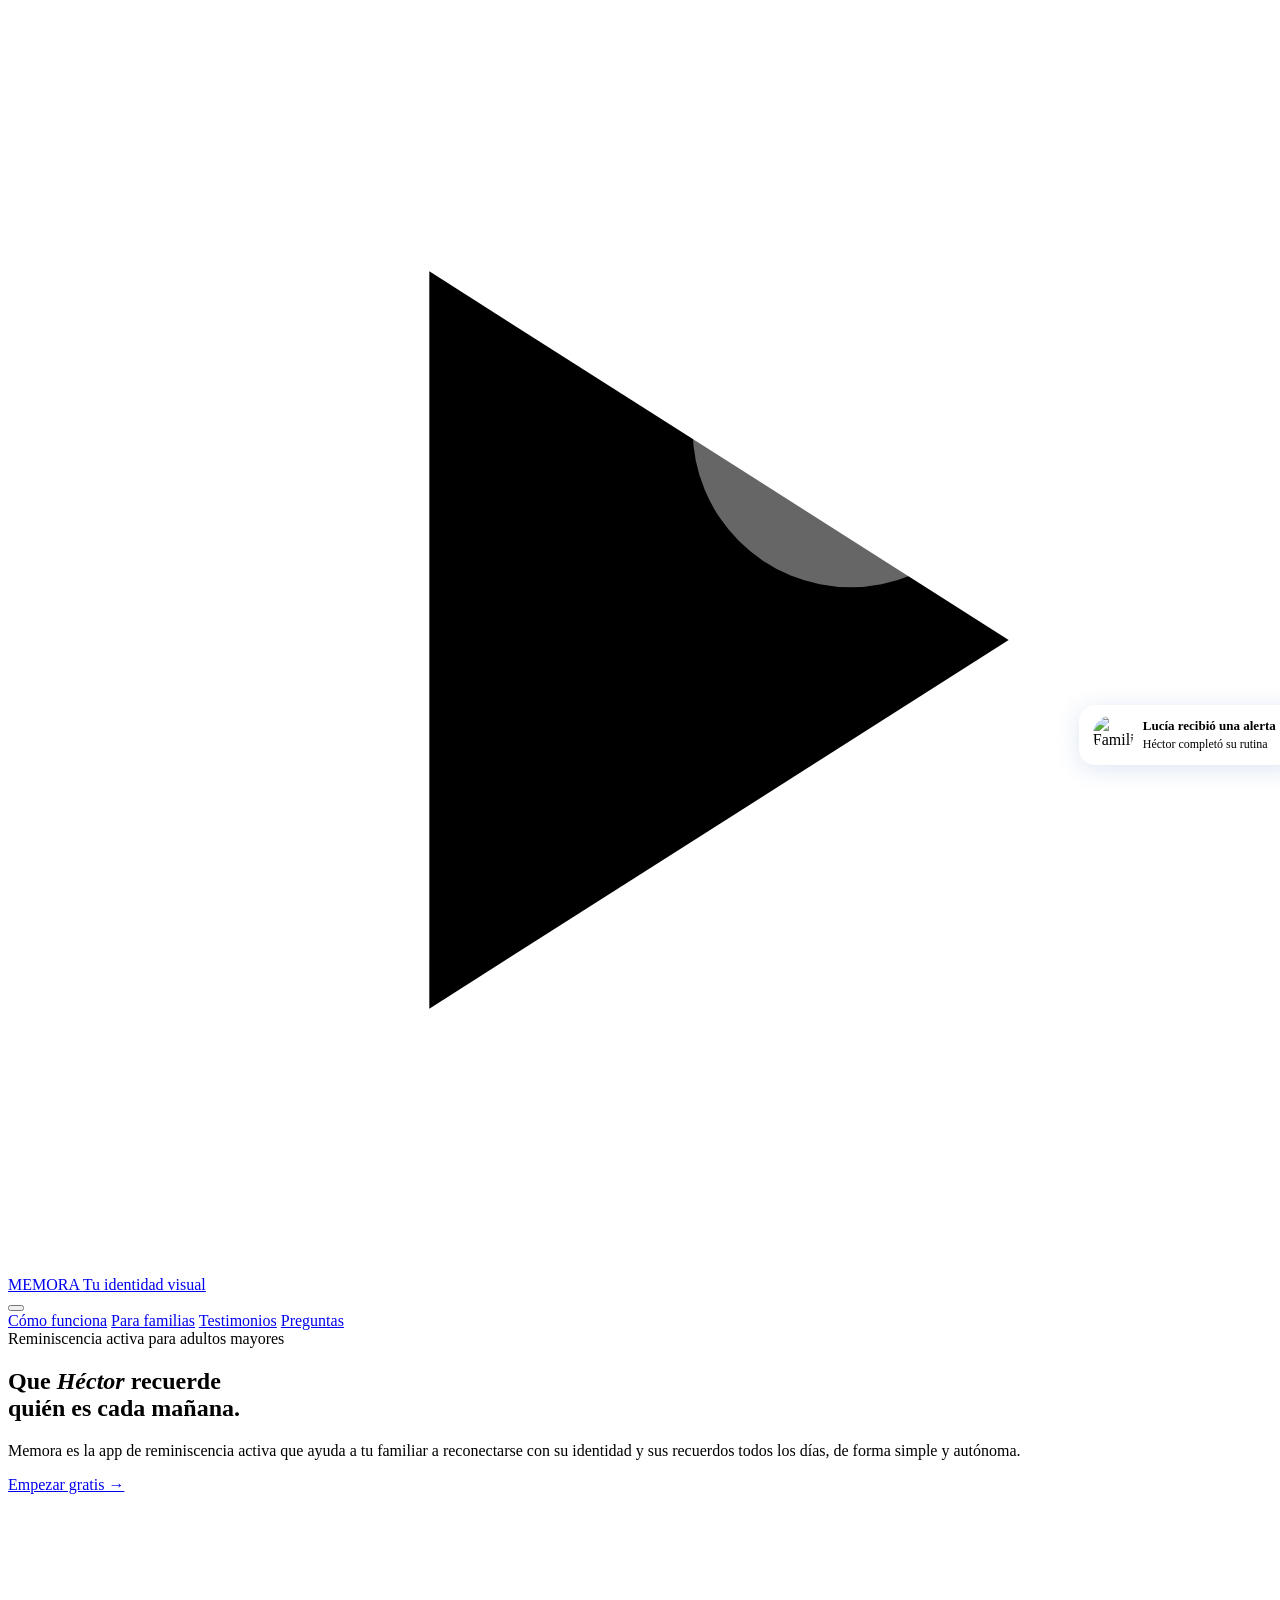
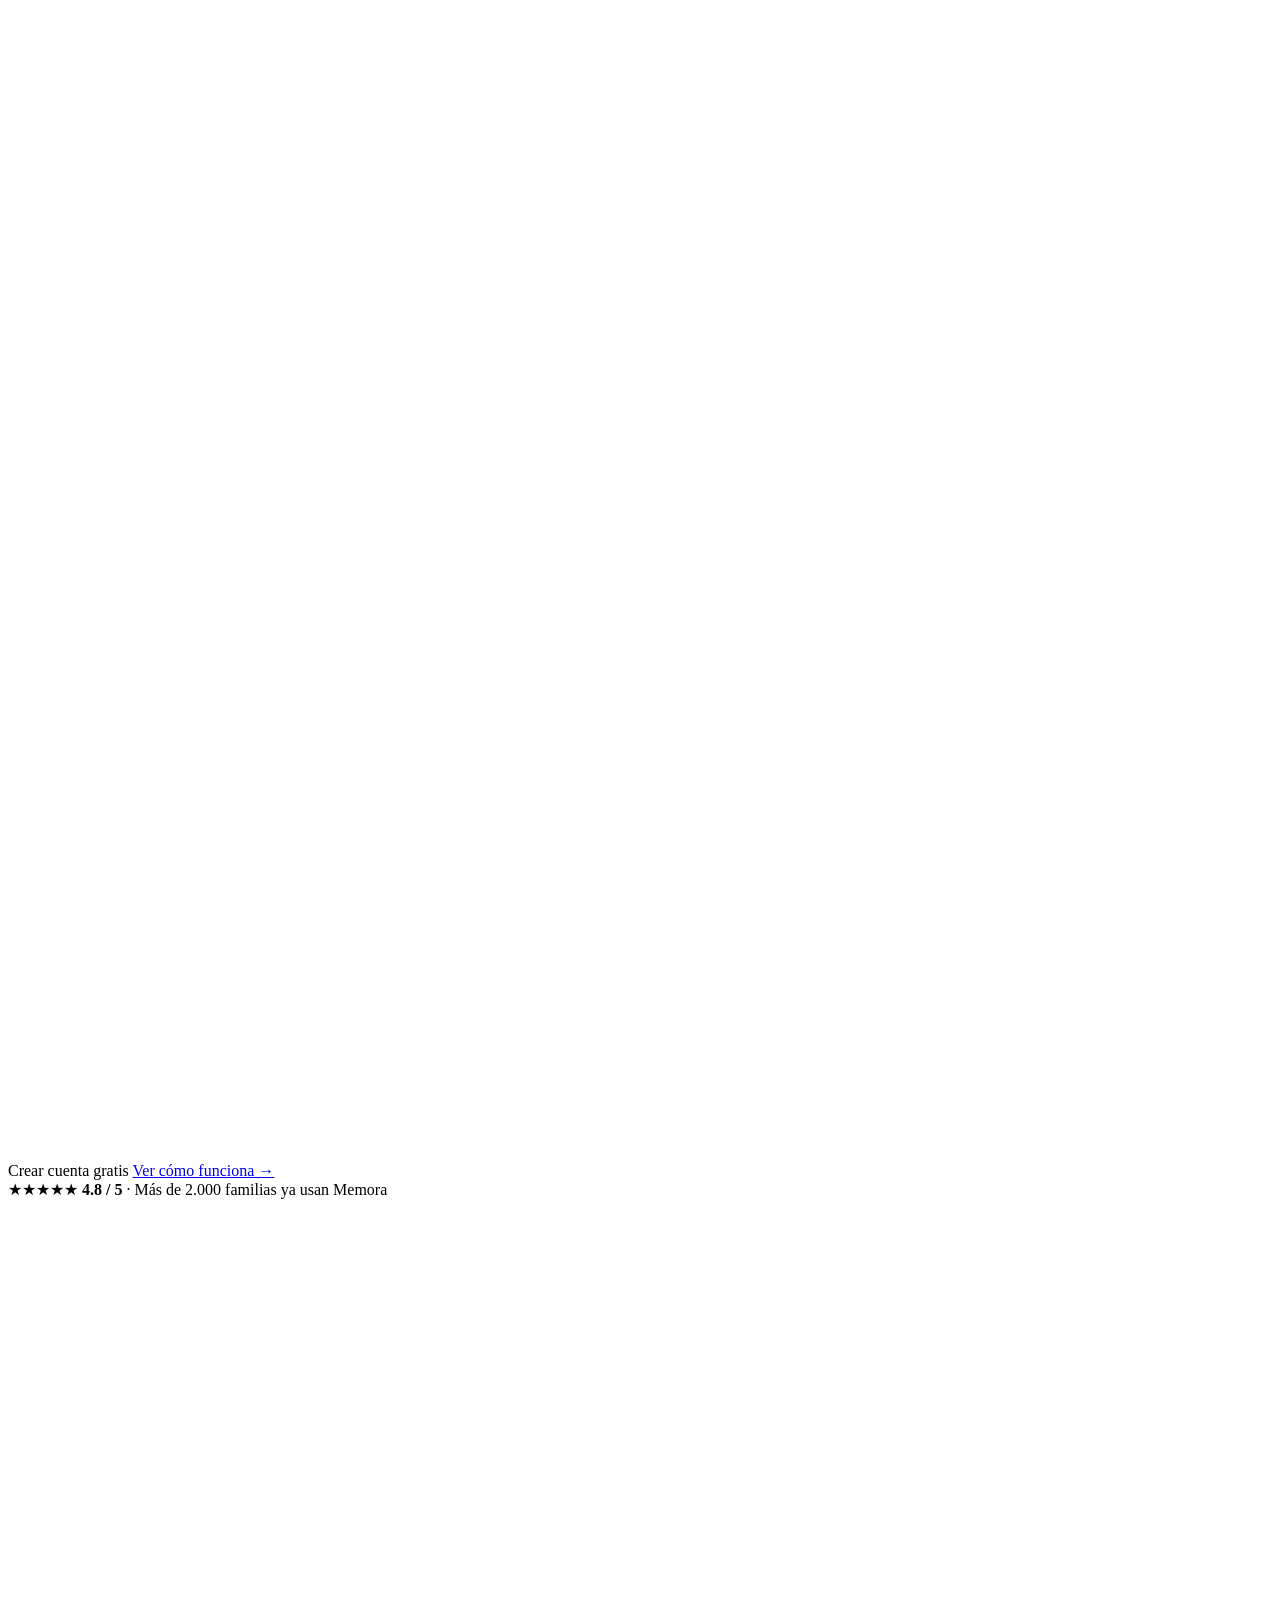
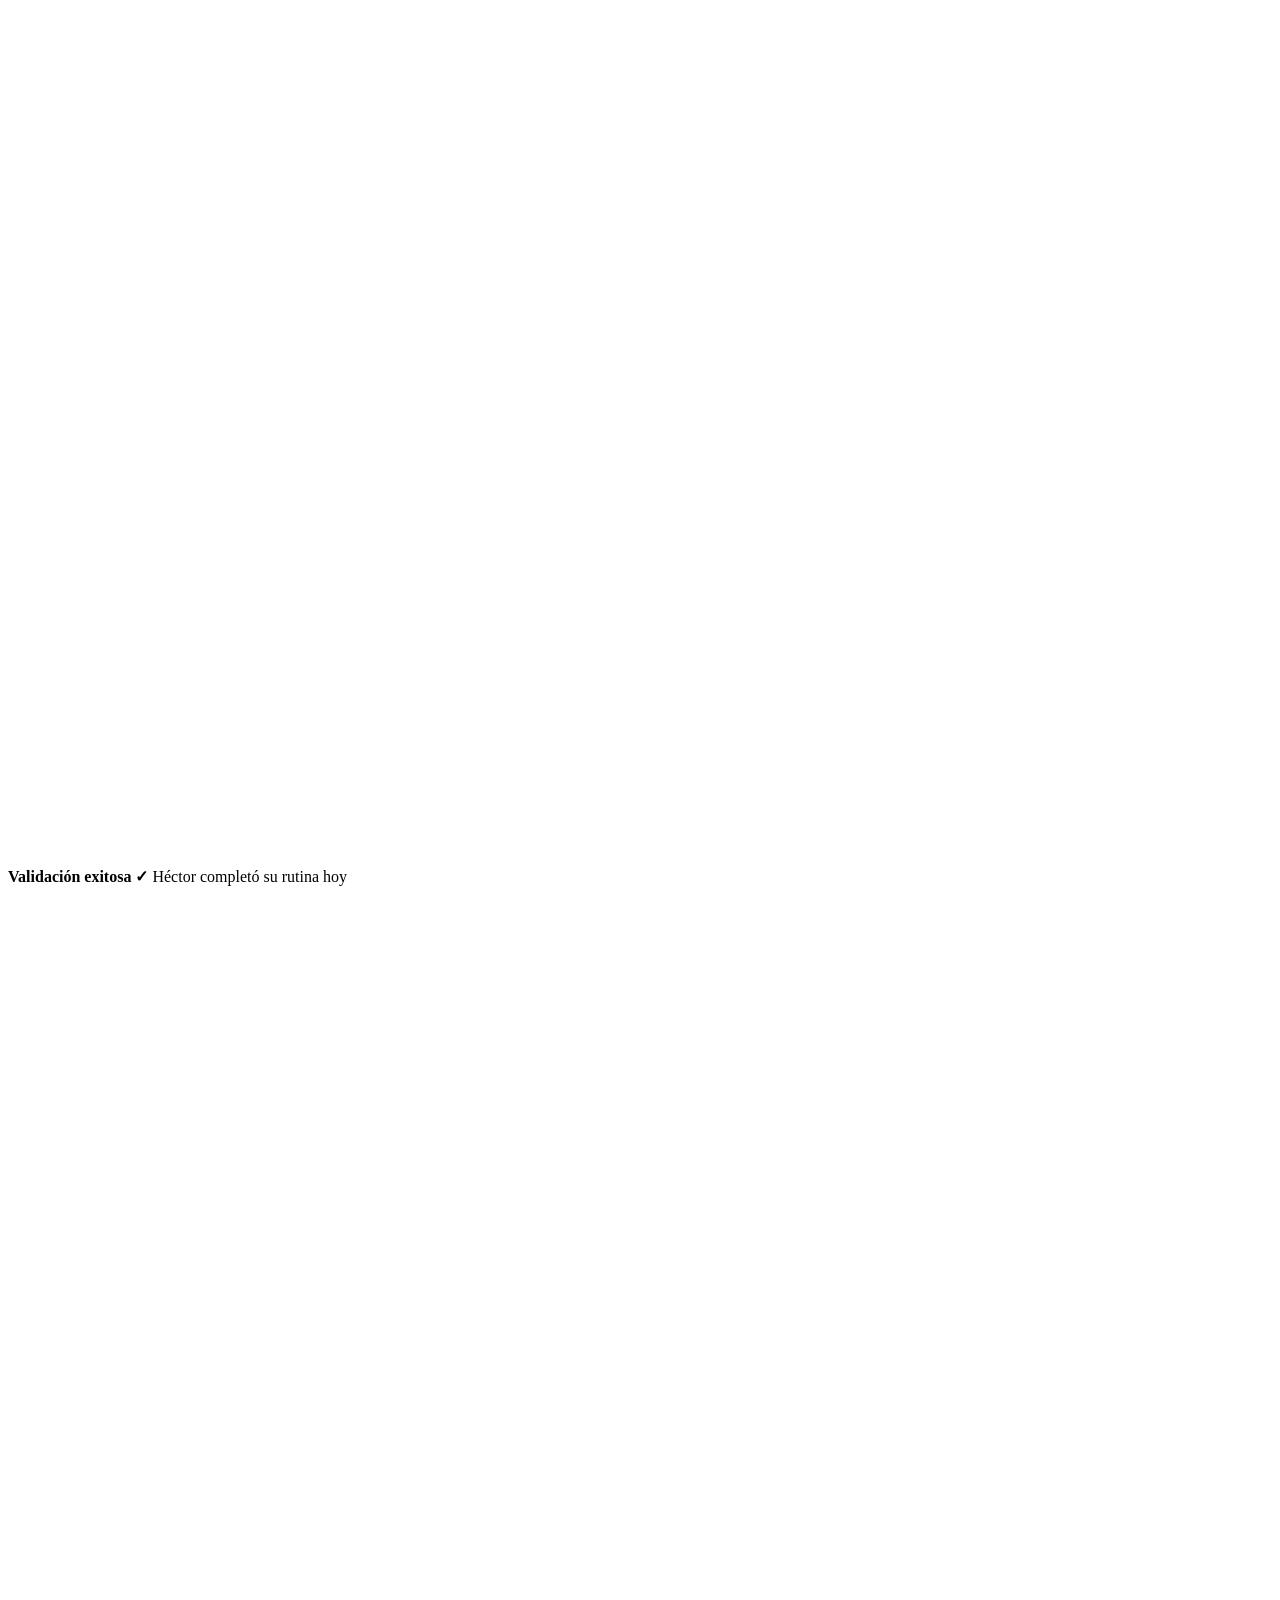
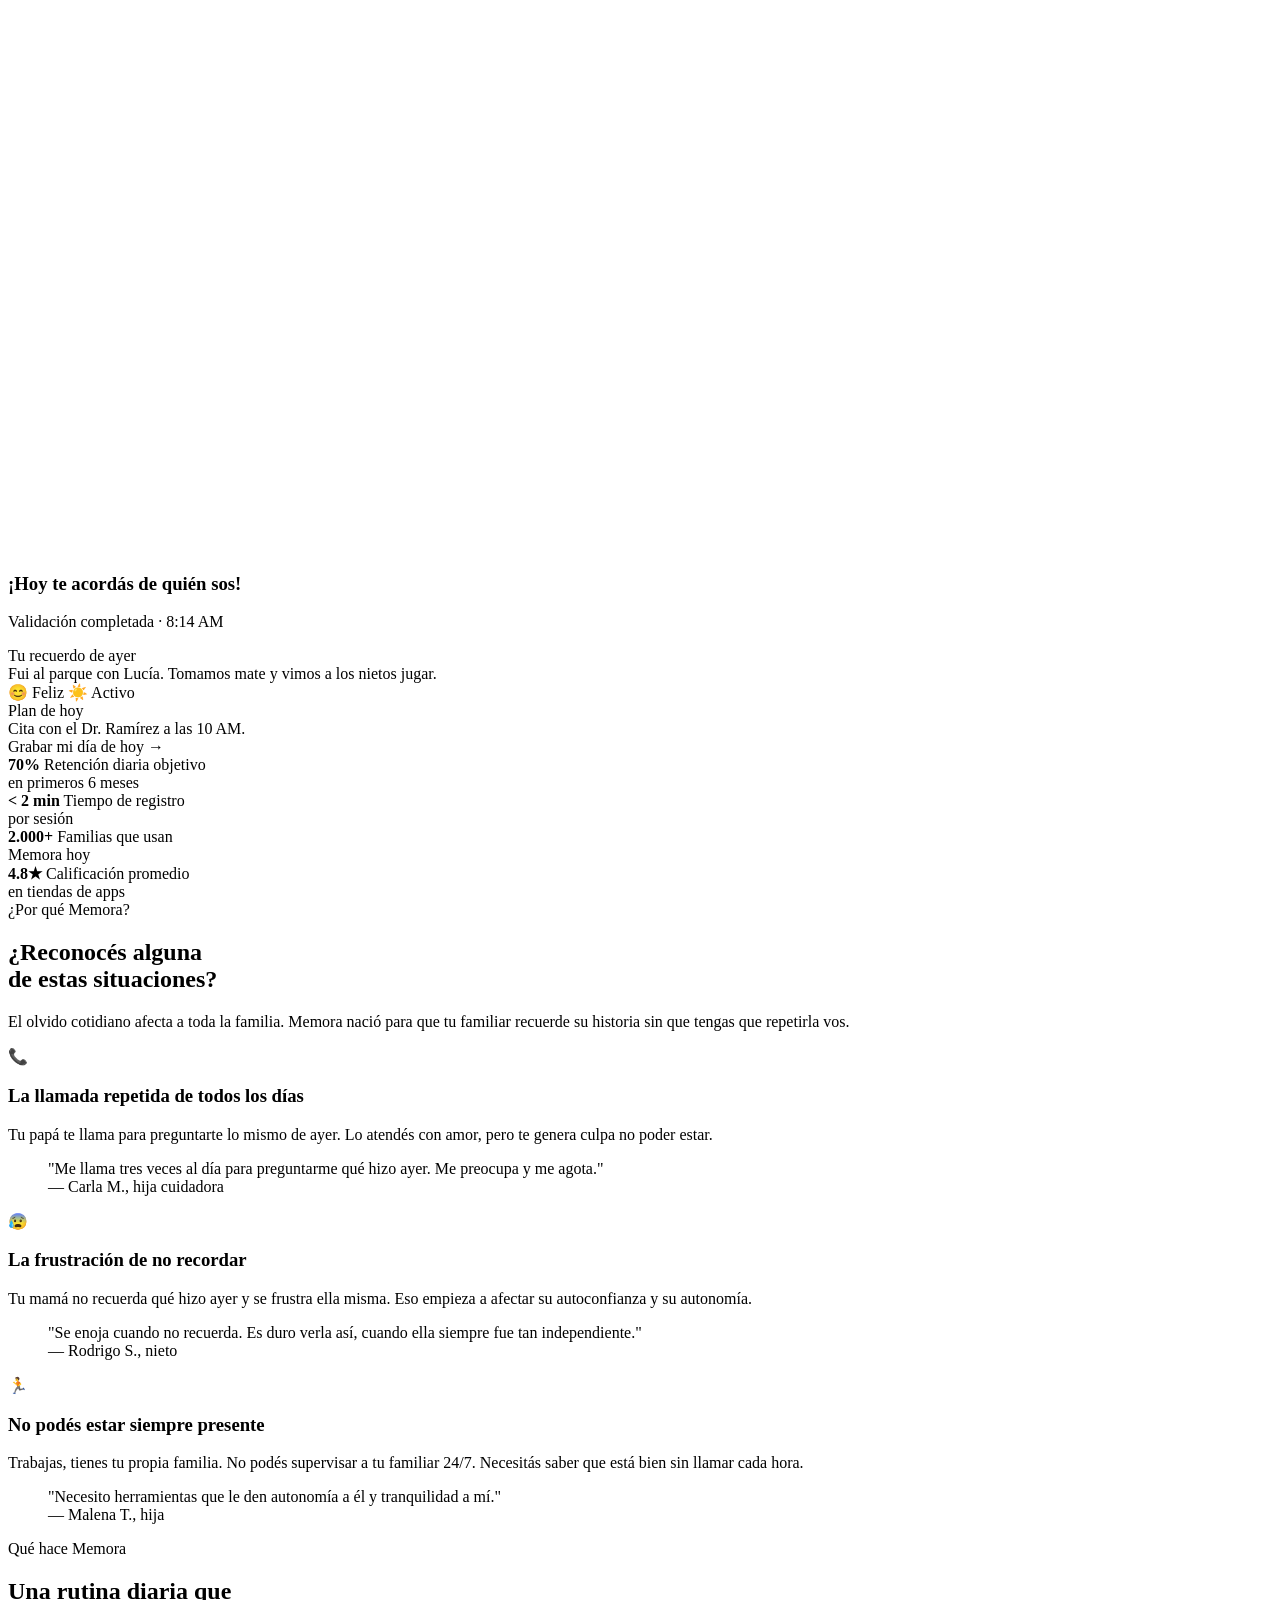
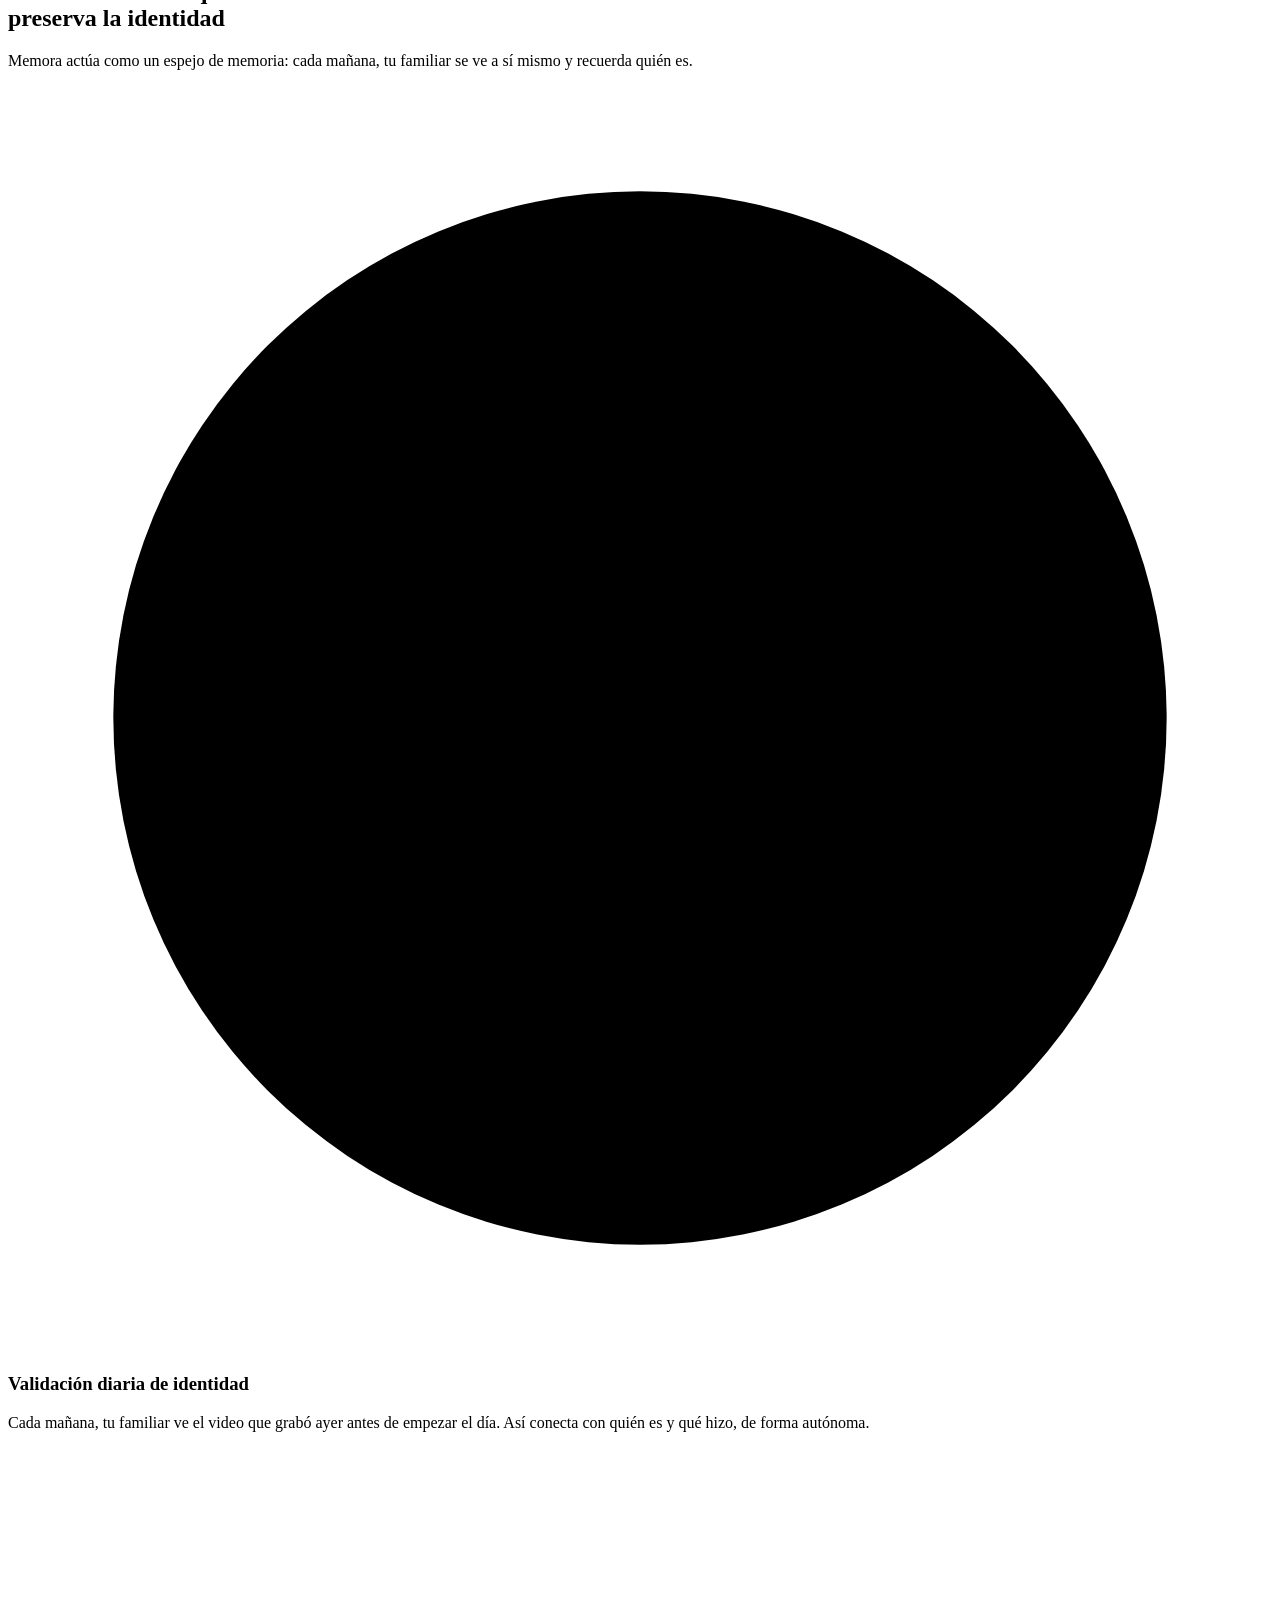
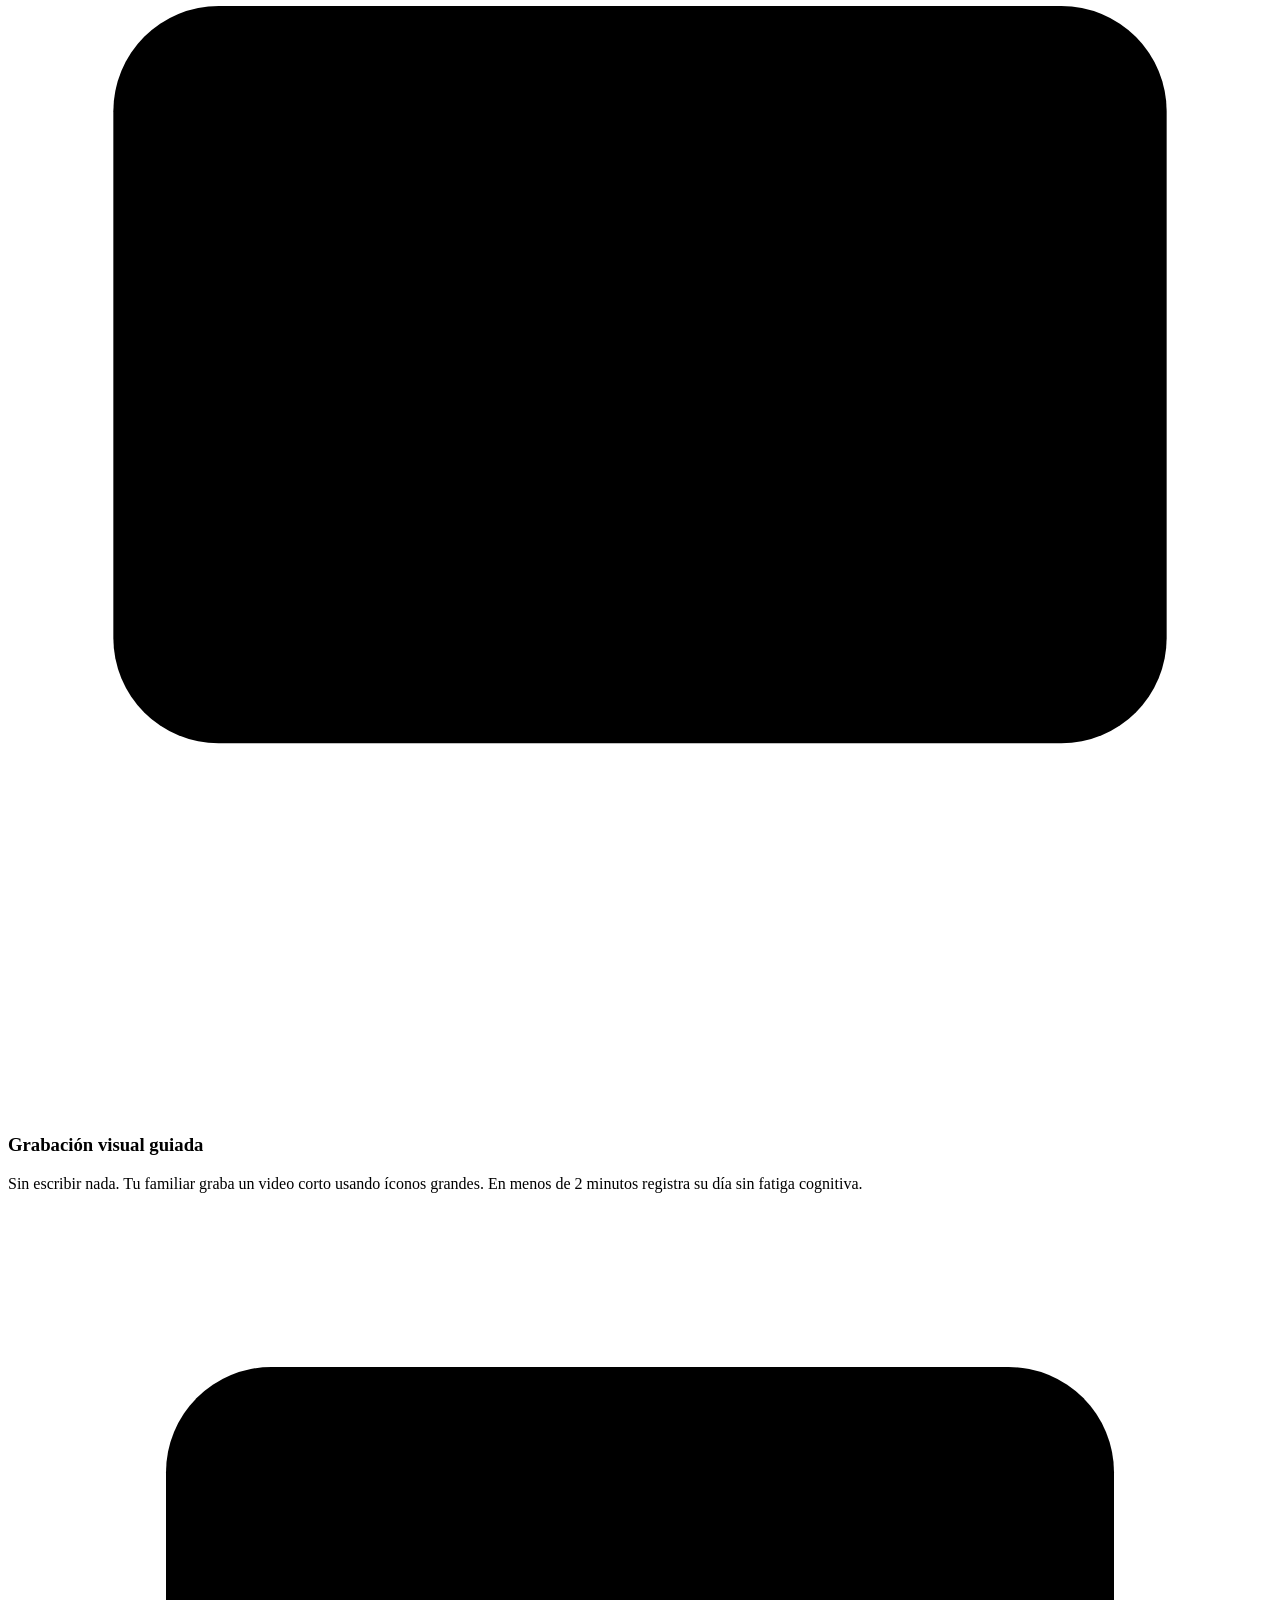
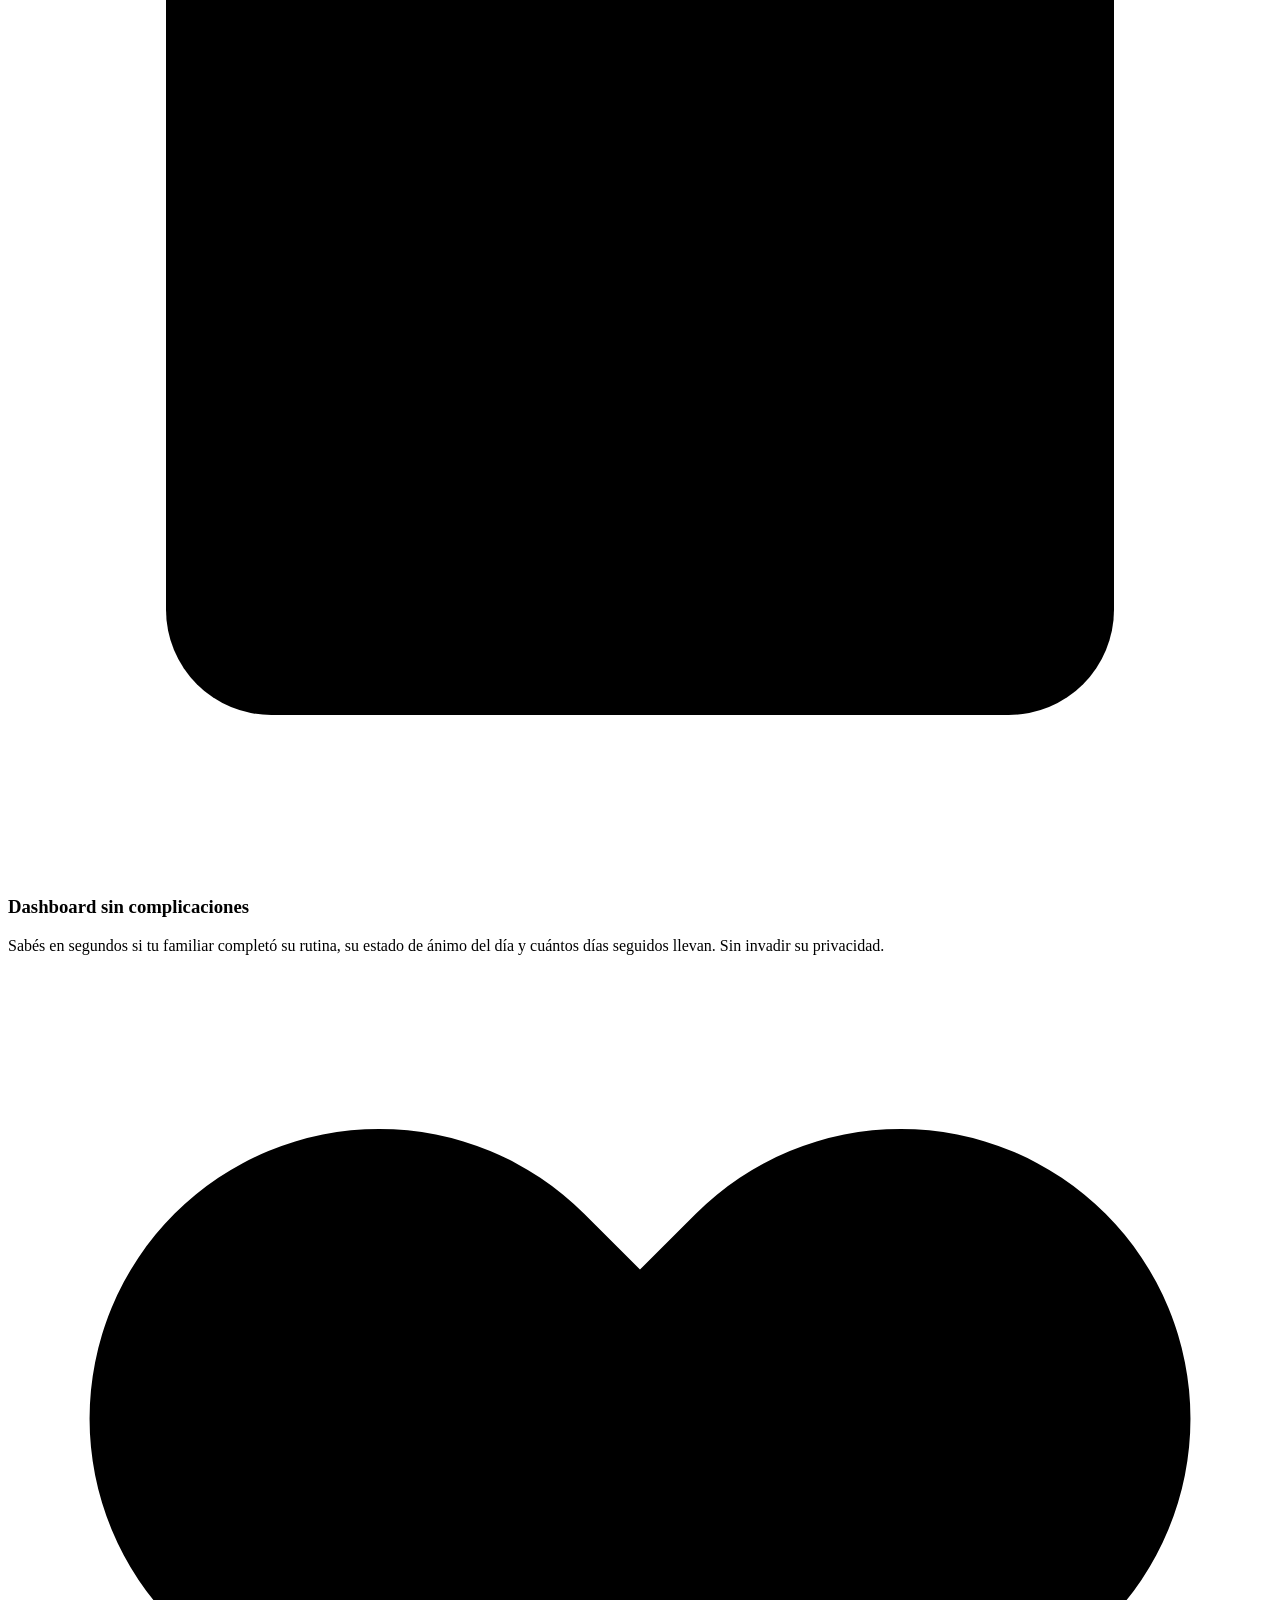
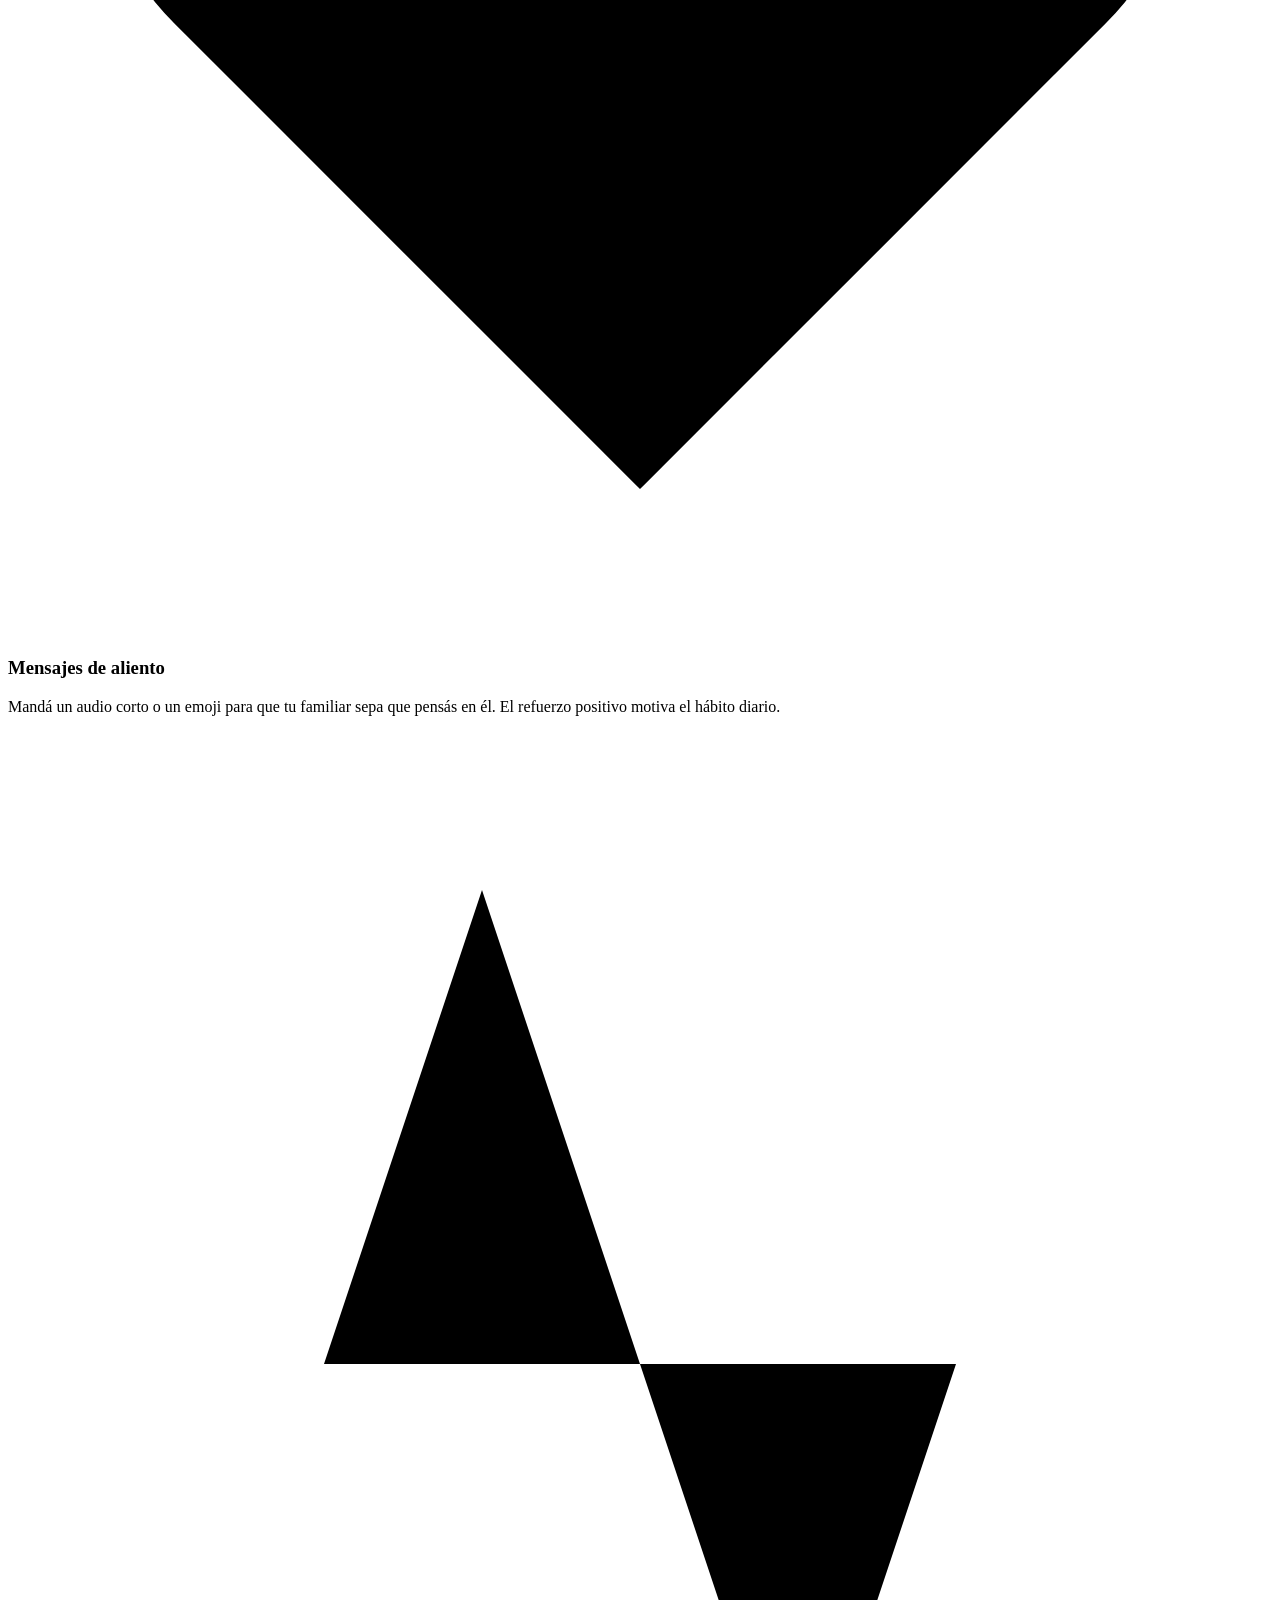
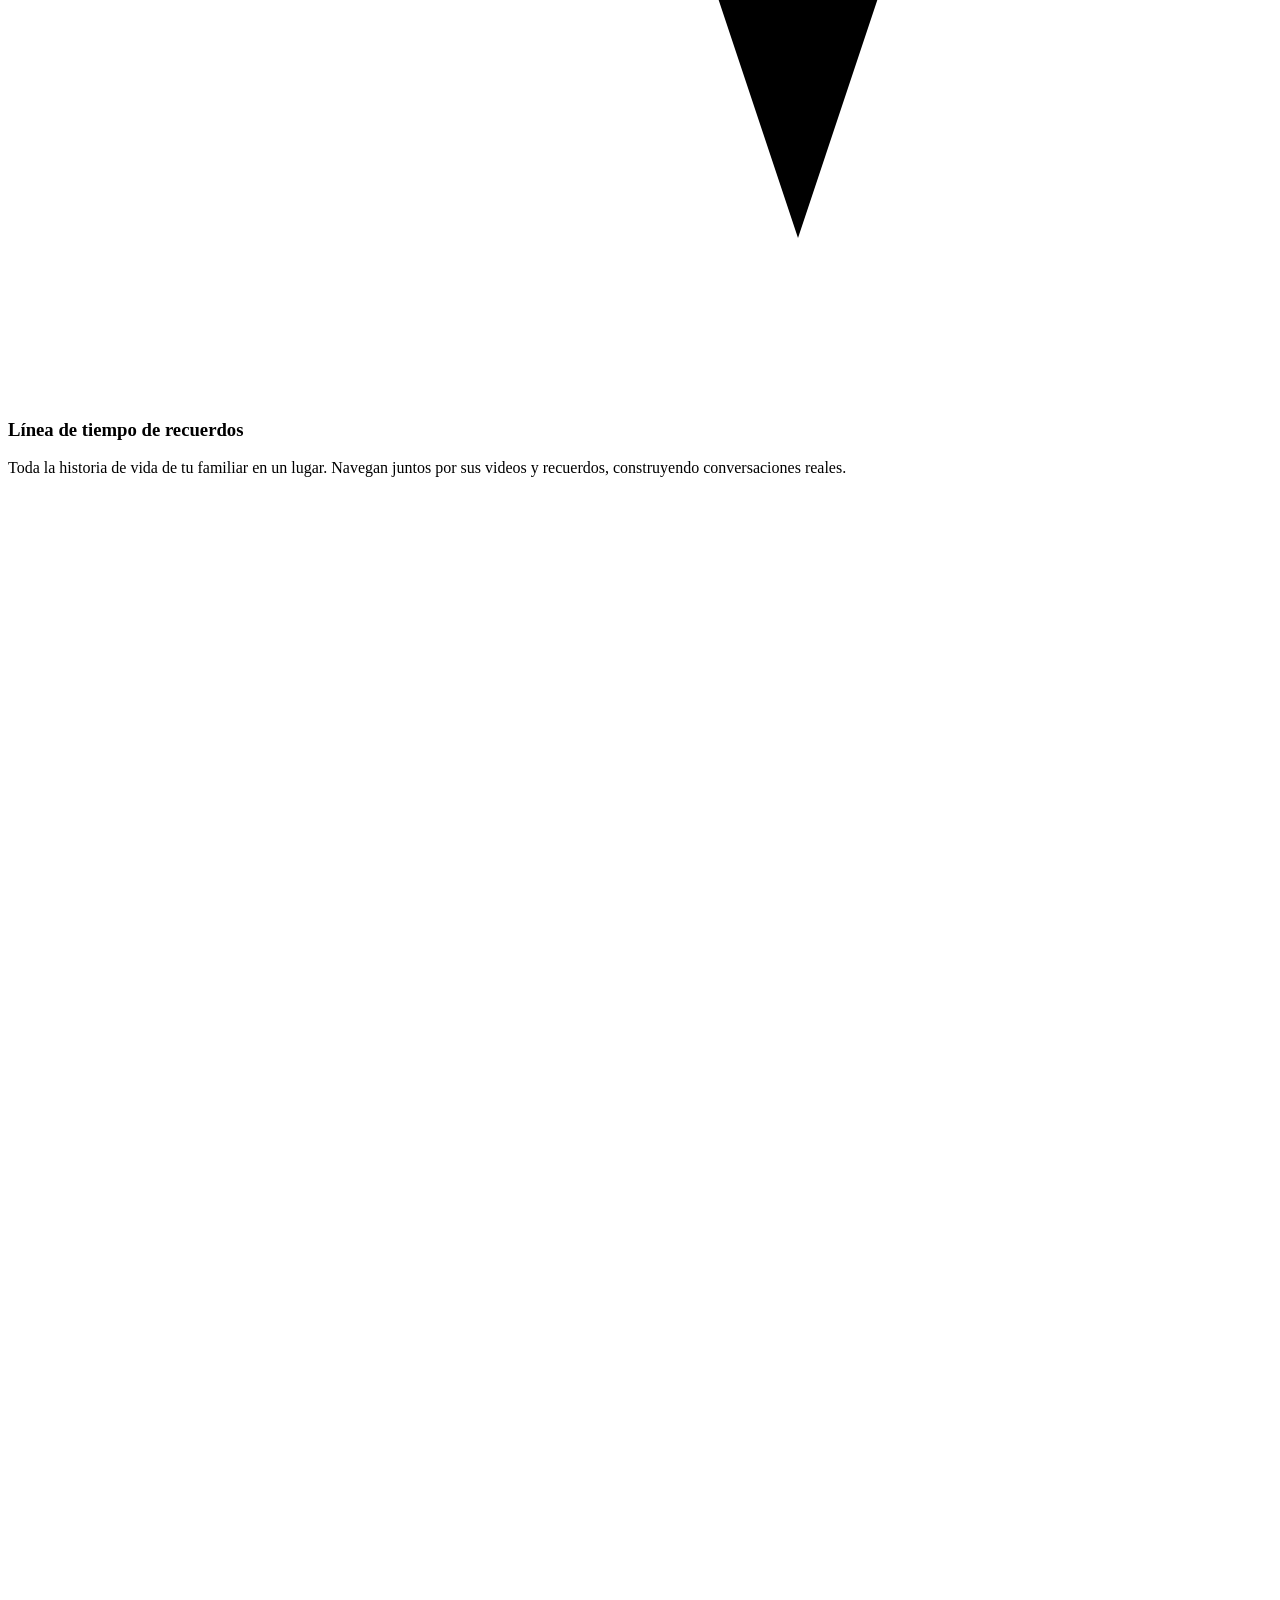
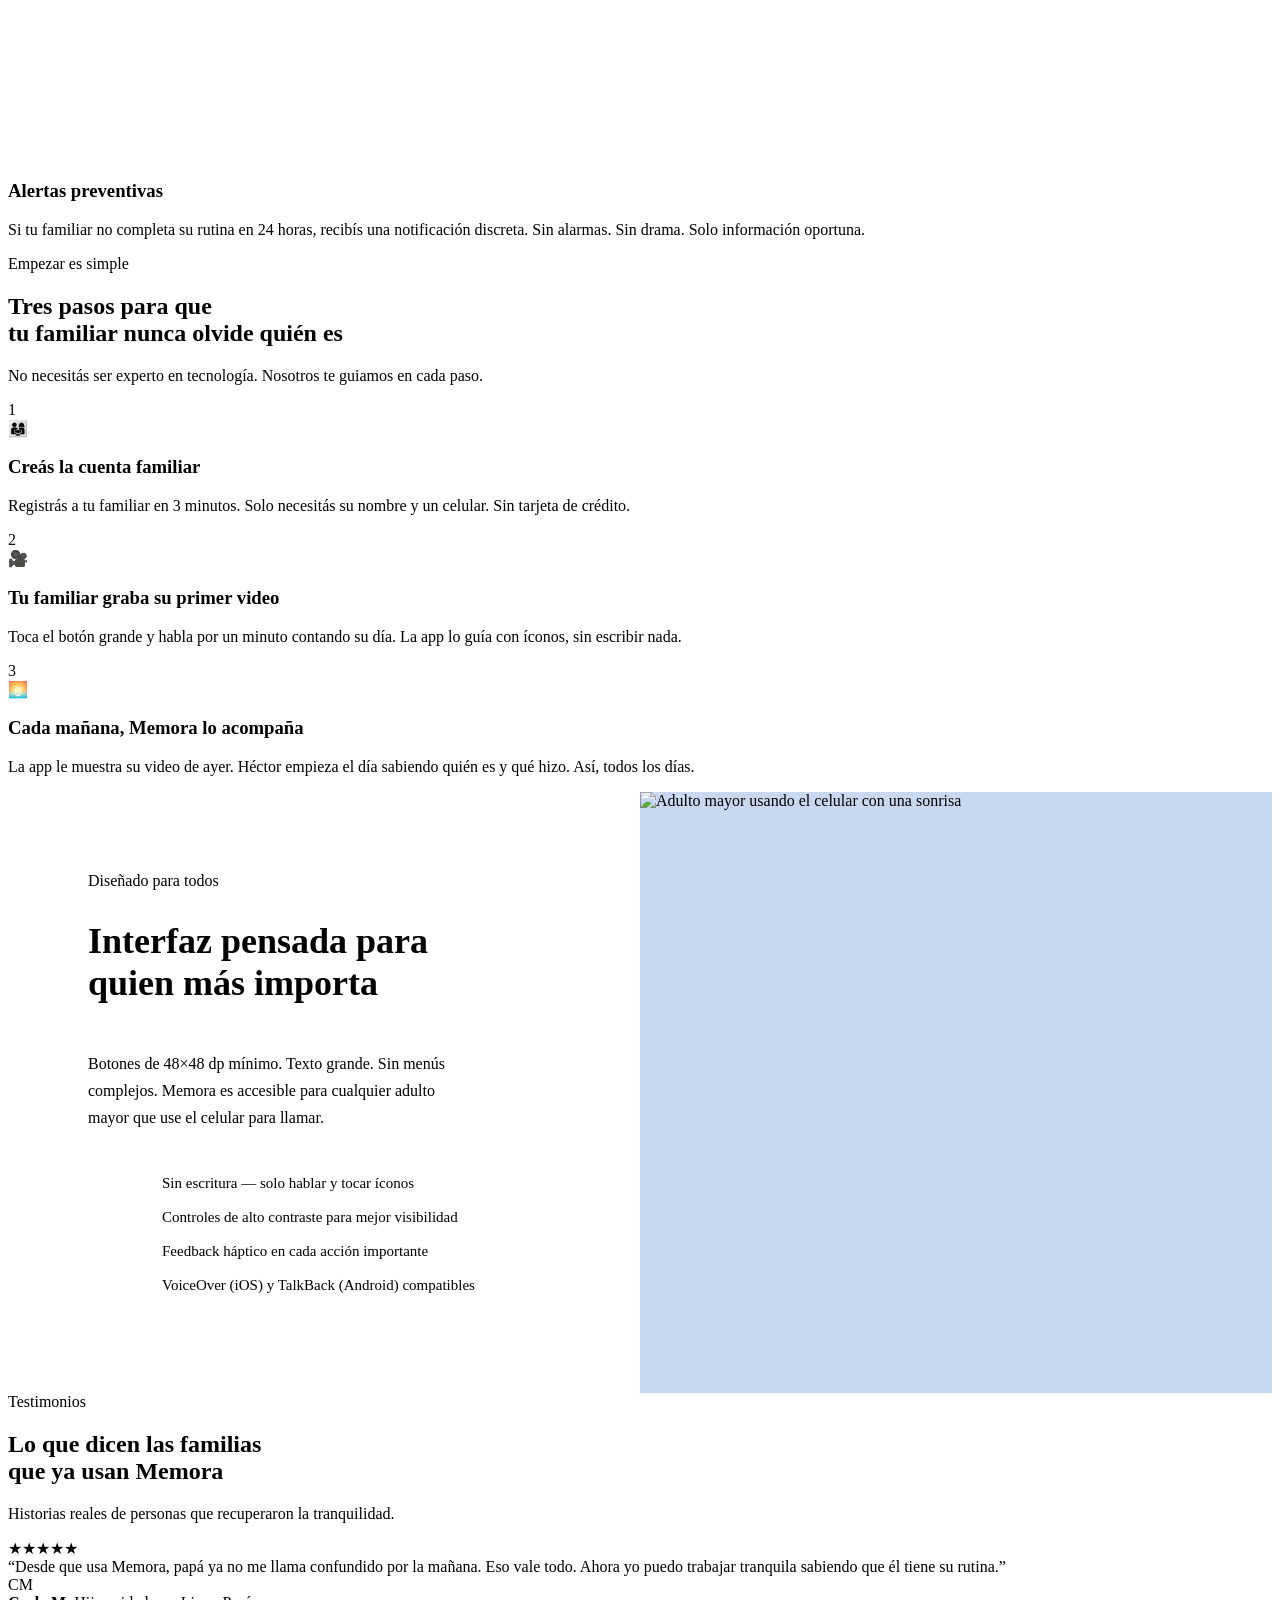
==== public/index.html @ c15ba675 "Updated index.html small text fixes" ====
<!DOCTYPE html>
<html lang="es">
<head>
<meta charset="UTF-8">
<meta name="viewport" content="width=device-width, initial-scale=1.0">
<title>Memora — Tu identidad visual</title>
<link href="https://fonts.googleapis.com/css2?family=Source+Sans+3:wght@300;400;600;700&family=DM+Serif+Display:ital@0;1&display=swap" rel="stylesheet">
<link rel="icon" href="favicon.ico" type="image/x-icon">
<link rel="stylesheet" href="assets/styles/styles.css">

</head>
<body>
<div id="landing-view">

<!-- ══════════════════════════════════════════════
     NAV
══════════════════════════════════════════════ -->
<nav>
  <a href="#" class="nav-logo">
    <div class="logo-icon">
      <svg viewBox="0 0 24 24" xmlns="http://www.w3.org/2000/svg">
        <path d="M8 5v14l11-7z"/>
        <circle cx="16" cy="8" r="3" fill="rgba(255,255,255,.4)" stroke="none"/>
        <path d="M14 8 Q17 5 20 8 Q17 11 14 8Z" fill="rgba(255,255,255,.5)"/>
      </svg>
    </div>
    <div>
      <span class="logo-wordmark">MEMORA</span>
      <span class="logo-tagline">Tu identidad visual</span>
    </div>
  </a>
  <button class="nav-hamburger" id="navHamburger" aria-label="Abrir menú">
    <span></span><span></span><span></span>
  </button>
  <div class="nav-links" id="navLinks">
    <a href="#como-funciona" class="nav-link-item">Cómo funciona</a>
    <a href="#familias" class="nav-link-item">Para familias</a>
    <a href="#testimonios" class="nav-link-item">Testimonios</a>
    <a href="#faq" class="nav-link-item">Preguntas</a>
   <!-- <a href="#cta" class="btn-nav">Empezar gratis →</a>*/-->
    <!-- <a href="#login-view" class="btn-nav">Empezar gratis →</a>/-->
    <a href="#login-view" class="btn-nav" style="background-color: var(--blue); color: white;">Empezar gratis &rarr;</a>
  </div>
</nav>

<!-- ══════════════════════════════════════════════
     HERO
══════════════════════════════════════════════ -->
<section class="hero">
  <div class="hero-content">
    <div class="hero-eyebrow fade-up d1">
      <span></span> Reminiscencia activa para adultos mayores
    </div>
    <h1 class="fade-up d2">
      Que <em>Héctor</em> recuerde<br>
      quién es cada mañana.
    </h1>
    <p class="hero-sub fade-up d3">
      Memora es la app de reminiscencia activa que ayuda a tu familiar a reconectarse con su identidad y sus recuerdos todos los días, de forma simple y autónoma.
    </p>
    <div class="hero-ctas fade-up d4">
      <!-- <a href="#cta" class="btn-primary">-->
        <!-- <a href="#login-view" class="btn-primary"></a>-->
         <a href="#login-view" class="btn-primary">Empezar gratis &rarr;</a>
        <svg viewBox="0 0 24 24" fill="white"><path d="M5 3l14 9-14 9V3z"/></svg>
        Crear cuenta gratis
      </a>
      <a href="#como-funciona" class="btn-secondary">Ver cómo funciona →</a>
    </div>
    <div class="social-proof fade-up" style="animation-delay:.45s">
      <span class="stars">★★★★★</span>
      <span><strong>4.8 / 5</strong> · Más de 2.000 familias ya usan Memora</span>
    </div>
  </div>

  <div class="hero-visual fade-up" style="animation-delay:.3s">
    <div class="hero-badge">
      <div class="badge-icon">
        <svg viewBox="0 0 24 24" fill="none" stroke="white" stroke-width="2.5"><path d="M20 6L9 17l-5-5"/></svg>
      </div>
      <div class="badge-text">
        <strong>Validación exitosa ✓</strong>
        <span>Héctor completó su rutina hoy</span>
      </div>
    </div>

    <div class="phone-frame">
      <div class="phone-screen">
        <div class="phone-screen-top">
          <div class="check-circle">
            <svg viewBox="0 0 24 24" fill="none" stroke="white" stroke-width="2.5"><path d="M20 6L9 17l-5-5"/></svg>
          </div>
          <h3>¡Hoy te acordás de quién sos!</h3>
          <p>Validación completada · 8:14 AM</p>
        </div>
        <div class="phone-screen-body">
          <div class="memory-card">
            <div class="memory-card-label">Tu recuerdo de ayer</div>
            <div class="memory-card-content">Fui al parque con Lucía. Tomamos mate y vimos a los nietos jugar.</div>
            <div class="mood-row">
              <span class="mood-chip">😊 Feliz</span>
              <span class="mood-chip">☀️ Activo</span>
            </div>
          </div>
          <div class="memory-card">
            <div class="memory-card-label">Plan de hoy</div>
            <div class="memory-card-content">Cita con el Dr. Ramírez a las 10 AM.</div>
          </div>
        </div>
        <div class="phone-btn">Grabar mi día de hoy →</div>
      </div>
    </div>

    <!-- floating family photo badge -->
    <div style="position:absolute; right:-24px; bottom:15%; z-index:3;
                background:white; border-radius:16px; padding:10px 14px;
                box-shadow:0 4px 24px rgba(27,85,176,.15);
                display:flex; align-items:center; gap:10px; min-width:190px;
                animation: fadeUp .9s .7s both;">
      <img src="https://images.unsplash.com/photo-1516307365426-bea591f05011?w=80&q=70&fit=crop&crop=faces" 
           alt="Familiar" style="width:40px; height:40px; border-radius:50%; object-fit:cover; flex-shrink:0;">
      <div>
        <strong style="display:block; font-size:13px; color:var(--text); font-weight:700;">Lucía recibió una alerta ✓</strong>
        <span style="font-size:12px; color:var(--text-sec);">Héctor completó su rutina</span>
      </div>
    </div>
  </div>
</section>

<!-- ══════════════════════════════════════════════
     STAT STRIP
══════════════════════════════════════════════ -->
<div class="stat-strip">
  <div class="stat">
    <strong>70%</strong>
    <span>Retención diaria objetivo<br>en primeros 6 meses</span>
  </div>
  <div class="stat">
    <strong>&lt; 2 min</strong>
    <span>Tiempo de registro<br>por sesión</span>
  </div>
  <div class="stat">
    <strong>2.000+</strong>
    <span>Familias que usan<br>Memora hoy</span>
  </div>
  <div class="stat">
    <strong>4.8★</strong>
    <span>Calificación promedio<br>en tiendas de apps</span>
  </div>
</div>

<!-- ══════════════════════════════════════════════
     PROBLEMA
══════════════════════════════════════════════ -->
<section class="problem" id="familias">
  <div class="section-eyebrow">¿Por qué Memora?</div>
  <h2 class="section-title">¿Reconocés alguna<br>de estas situaciones?</h2>
  <p class="section-sub">El olvido cotidiano afecta a toda la familia. Memora nació para que tu familiar recuerde su historia sin que tengas que repetirla vos.</p>

  <div class="pain-grid">
    <div class="pain-card">
      <div class="pain-icon">📞</div>
      <h3>La llamada repetida de todos los días</h3>
      <p>Tu papá te llama para preguntarte lo mismo de ayer. Lo atendés con amor, pero te genera culpa no poder estar.</p>
      <blockquote>"Me llama tres veces al día para preguntarme qué hizo ayer. Me preocupa y me agota."<br>— Carla M., hija cuidadora</blockquote>
    </div>
    <div class="pain-card">
      <div class="pain-icon">😰</div>
      <h3>La frustración de no recordar</h3>
      <p>Tu mamá no recuerda qué hizo ayer y se frustra ella misma. Eso empieza a afectar su autoconfianza y su autonomía.</p>
      <blockquote>"Se enoja cuando no recuerda. Es duro verla así, cuando ella siempre fue tan independiente."<br>— Rodrigo S., nieto</blockquote>
    </div>
    <div class="pain-card">
      <div class="pain-icon">🏃</div>
      <h3>No podés estar siempre presente</h3>
      <p>Trabajas, tienes tu propia familia. No podés supervisar a tu familiar 24/7. Necesitás saber que está bien sin llamar cada hora.</p>
      <blockquote>"Necesito herramientas que le den autonomía a él y tranquilidad a mí."<br>— Malena T., hija</blockquote>
    </div>
  </div>
</section>

<!-- ══════════════════════════════════════════════
     BENEFICIOS
══════════════════════════════════════════════ -->
<section class="benefits" id="beneficios">
  <div class="section-eyebrow">Qué hace Memora</div>
  <h2 class="section-title">Una rutina diaria que<br>preserva la identidad</h2>
  <p class="section-sub">Memora actúa como un espejo de memoria: cada mañana, tu familiar se ve a sí mismo y recuerda quién es.</p>

  <div class="benefits-grid">
    <div class="benefit-card">
      <div class="benefit-icon-wrap">
        <svg viewBox="0 0 24 24"><circle cx="12" cy="12" r="10"/><path d="M10 15l-3-3 1.5-1.5 1.5 1.5 4.5-4.5 1.5 1.5z"/></svg>
      </div>
      <h3>Validación diaria de identidad</h3>
      <p>Cada mañana, tu familiar ve el video que grabó ayer antes de empezar el día. Así conecta con quién es y qué hizo, de forma autónoma.</p>
    </div>
    <div class="benefit-card">
      <div class="benefit-icon-wrap">
        <svg viewBox="0 0 24 24"><path d="M15 10l-4 4-4-4"/><rect x="2" y="3" width="20" height="14" rx="2"/><path d="M8 21h8M12 17v4"/></svg>
      </div>
      <h3>Grabación visual guiada</h3>
      <p>Sin escribir nada. Tu familiar graba un video corto usando íconos grandes. En menos de 2 minutos registra su día sin fatiga cognitiva.</p>
    </div>
    <div class="benefit-card">
      <div class="benefit-icon-wrap">
        <svg viewBox="0 0 24 24"><rect x="3" y="3" width="18" height="18" rx="2"/><path d="M9 9h6M9 12h6M9 15h4"/></svg>
      </div>
      <h3>Dashboard sin complicaciones</h3>
      <p>Sabés en segundos si tu familiar completó su rutina, su estado de ánimo del día y cuántos días seguidos llevan. Sin invadir su privacidad.</p>
    </div>
    <div class="benefit-card">
      <div class="benefit-icon-wrap">
        <svg viewBox="0 0 24 24"><path d="M20.84 4.61a5.5 5.5 0 0 0-7.78 0L12 5.67l-1.06-1.06a5.5 5.5 0 0 0-7.78 7.78l1.06 1.06L12 21.23l7.78-7.78 1.06-1.06a5.5 5.5 0 0 0 0-7.78z"/></svg>
      </div>
      <h3>Mensajes de aliento</h3>
      <p>Mandá un audio corto o un emoji para que tu familiar sepa que pensás en él. El refuerzo positivo motiva el hábito diario.</p>
    </div>
    <div class="benefit-card">
      <div class="benefit-icon-wrap">
        <svg viewBox="0 0 24 24"><polyline points="22 12 18 12 15 21 9 3 6 12 2 12"/></svg>
      </div>
      <h3>Línea de tiempo de recuerdos</h3>
      <p>Toda la historia de vida de tu familiar en un lugar. Navegan juntos por sus videos y recuerdos, construyendo conversaciones reales.</p>
    </div>
    <div class="benefit-card">
      <div class="benefit-icon-wrap">
        <svg viewBox="0 0 24 24"><path d="M18 20V10M12 20V4M6 20v-6"/></svg>
      </div>
      <h3>Alertas preventivas</h3>
      <p>Si tu familiar no completa su rutina en 24 horas, recibís una notificación discreta. Sin alarmas. Sin drama. Solo información oportuna.</p>
    </div>
  </div>
</section>

<!-- ══════════════════════════════════════════════
     CÓMO FUNCIONA
══════════════════════════════════════════════ -->
<section class="how" id="como-funciona">
  <div class="section-eyebrow">Empezar es simple</div>
  <h2 class="section-title">Tres pasos para que<br>tu familiar nunca olvide quién es</h2>
  <p class="section-sub">No necesitás ser experto en tecnología. Nosotros te guiamos en cada paso.</p>

  <div class="steps">
    <div class="step">
      <div class="step-number">1</div>
      <div class="step-icon">👨‍👩‍👧</div>
      <h3>Creás la cuenta familiar</h3>
      <p>Registrás a tu familiar en 3 minutos. Solo necesitás su nombre y un celular. Sin tarjeta de crédito.</p>
    </div>
    <div class="step">
      <div class="step-number active">2</div>
      <div class="step-icon">🎥</div>
      <h3>Tu familiar graba su primer video</h3>
      <p>Toca el botón grande y habla por un minuto contando su día. La app lo guía con íconos, sin escribir nada.</p>
    </div>
    <div class="step">
      <div class="step-number">3</div>
      <div class="step-icon">🌅</div>
      <h3>Cada mañana, Memora lo acompaña</h3>
      <p>La app le muestra su video de ayer. Héctor empieza el día sabiendo quién es y qué hizo. Así, todos los días.</p>
    </div>
  </div>
</section>

<!-- ══════════════════════════════════════════════
     FOTO SECTION (unsplash)
══════════════════════════════════════════════ -->
<section style="padding: 0; display: grid; grid-template-columns: 1fr 1fr; min-height: 400px;">
  <div style="background: var(--blue-pale); padding: 80px; display: flex; flex-direction: column; justify-content: center;">
    <div class="section-eyebrow">Diseñado para todos</div>
    <h2 class="section-title" style="max-width: 400px; font-size: clamp(24px, 3vw, 36px);">Interfaz pensada para quien más importa</h2>
    <p style="font-size: 16px; color: var(--text-sec); line-height: 1.7; max-width: 380px; margin-bottom: 24px;">
      Botones de 48×48 dp mínimo. Texto grande. Sin menús complejos. Memora es accesible para cualquier adulto mayor que use el celular para llamar.
    </p>
    <ul style="list-style: none; display: flex; flex-direction: column; gap: 10px;">
      <li style="display: flex; align-items: center; gap: 10px; font-size: 15px; color: var(--text);">
        <span style="width: 24px; height: 24px; border-radius: 50%; background: var(--green-dark); display: flex; align-items: center; justify-content: center; flex-shrink: 0;">
          <svg width="12" height="12" viewBox="0 0 24 24" fill="none" stroke="white" stroke-width="3"><path d="M20 6L9 17l-5-5"/></svg>
        </span>
        Sin escritura — solo hablar y tocar íconos
      </li>
      <li style="display: flex; align-items: center; gap: 10px; font-size: 15px; color: var(--text);">
        <span style="width: 24px; height: 24px; border-radius: 50%; background: var(--green-dark); display: flex; align-items: center; justify-content: center; flex-shrink: 0;">
          <svg width="12" height="12" viewBox="0 0 24 24" fill="none" stroke="white" stroke-width="3"><path d="M20 6L9 17l-5-5"/></svg>
        </span>
        Controles de alto contraste para mejor visibilidad
      </li>
      <li style="display: flex; align-items: center; gap: 10px; font-size: 15px; color: var(--text);">
        <span style="width: 24px; height: 24px; border-radius: 50%; background: var(--green-dark); display: flex; align-items: center; justify-content: center; flex-shrink: 0;">
          <svg width="12" height="12" viewBox="0 0 24 24" fill="none" stroke="white" stroke-width="3"><path d="M20 6L9 17l-5-5"/></svg>
        </span>
        Feedback háptico en cada acción importante
      </li>
      <li style="display: flex; align-items: center; gap: 10px; font-size: 15px; color: var(--text);">
        <span style="width: 24px; height: 24px; border-radius: 50%; background: var(--green-dark); display: flex; align-items: center; justify-content: center; flex-shrink: 0;">
          <svg width="12" height="12" viewBox="0 0 24 24" fill="none" stroke="white" stroke-width="3"><path d="M20 6L9 17l-5-5"/></svg>
        </span>
        VoiceOver (iOS) y TalkBack (Android) compatibles
      </li>
    </ul>
  </div>
  <div style="position: relative; overflow: hidden; min-height: 400px; background: #C8D8F0; display: flex; align-items: center; justify-content: center;">
    
    <img src="assets/images/adulto_celular.jpg" 
       alt="Adulto mayor usando el celular con una sonrisa" 
       style="width:100%; height:100%; object-fit:cover; object-position: center top;">
  </div>
</section>

<!-- ══════════════════════════════════════════════
     TESTIMONIOS
══════════════════════════════════════════════ -->
<section class="testimonials" id="testimonios">
  <div class="section-eyebrow">Testimonios</div>
  <h2 class="section-title">Lo que dicen las familias<br>que ya usan Memora</h2>
  <p class="section-sub">Historias reales de personas que recuperaron la tranquilidad.</p>

  <div class="testimonials-grid">
    <div class="testimonial-card featured">
      <div class="stars">★★★★★</div>
      <q>Desde que usa Memora, papá ya no me llama confundido por la mañana. Eso vale todo. Ahora yo puedo trabajar tranquila sabiendo que él tiene su rutina.</q>
      <div class="author">
        <div class="avatar">CM</div>
        <div class="author-info">
          <strong>Carla M.</strong>
          <span>Hija cuidadora · Lima, Perú</span>
        </div>
      </div>
    </div>
    <div class="testimonial-card">
      <div class="stars">★★★★★</div>
      <q>Lo mejor es que mamá se siente orgullosa cuando termina su validación. Se la ve feliz recordando su día. Eso no lo da ninguna otra app.</q>
      <div class="author">
        <div class="avatar" style="background: var(--green-dark);">RS</div>
        <div class="author-info">
          <strong>Rodrigo S.</strong>
          <span>Nieto · Arequipa, Perú</span>
        </div>
      </div>
    </div>
    <div class="testimonial-card">
      <div class="stars">★★★★☆</div>
      <q>Pensé que no iba a poder usarla. Ahora la espero cada mañana para verme y saber quién soy. Me da mucha paz empezar el día así.</q>
      <div class="author">
        <div class="avatar" style="background: #6B4E9A;">AP</div>
        <div class="author-info">
          <strong>Augusto P., 67 años</strong>
          <span>Usuario · Comas, Lima</span>
        </div>
      </div>
    </div>
  </div>
</section>



<!-- ══════════════════════════════════════════════
     FAQ
══════════════════════════════════════════════ -->
<section class="faq" id="faq">
  <div class="section-eyebrow">Preguntas frecuentes</div>
  <h2 class="section-title">¿Tienes dudas?<br>Nosotros te respondemos.</h2>
  <div class="faq-grid">
    <div class="faq-item" onclick="toggleFaq(this)">
      <button class="faq-q">¿Mi familiar necesita saber usar apps?<span class="toggle">+</span></button>
      <div class="faq-a">No. Memora fue diseñada para que cualquier persona que use el celular para llamar, pueda usarla sin dificultad. Botones grandes, sin menús, sin texto que escribir.</div>
    </div>
    <div class="faq-item" onclick="toggleFaq(this)">
      <button class="faq-q">¿Qué pasa si un día no graba?<span class="toggle">+</span></button>
      <div class="faq-a">Recibirás una notificación discreta. No hay penalidad ni alarmas. Si pasan 24 horas sin actividad, te avisamos suavemente para que puedas acompañar a tu familiar.</div>
    </div>
    <div class="faq-item" onclick="toggleFaq(this)">
      <button class="faq-q">¿Los videos son privados?<span class="toggle">+</span></button>
      <div class="faq-a">Sí. Los videos son privados y encriptados. Nadie ajeno al grupo familiar autorizado puede verlos. Tu familiar controla quién tiene acceso.</div>
    </div>
    <div class="faq-item" onclick="toggleFaq(this)">
      <button class="faq-q">¿Funciona en Android e iOS?<span class="toggle">+</span></button>
      <div class="faq-a">Sí. Memora está disponible para Android (Google Play) y iOS (App Store). La interfaz se adapta a las convenciones de cada plataforma para que la experiencia sea natural.</div>
    </div>
    <div class="faq-item" onclick="toggleFaq(this)">
      <button class="faq-q">¿Tiene costo?<span class="toggle">+</span></button>
      <div class="faq-a">La cuenta familiar básica es completamente gratuita. El plan Premium desbloquea el historial ilimitado de videos, alertas avanzadas y el canal de interacción emocional extendido.</div>
    </div>
    <div class="faq-item" onclick="toggleFaq(this)">
      <button class="faq-q">¿Cuánto espacio consume?<span class="toggle">+</span></button>
      <div class="faq-a">Memora comprime los videos automáticamente para que no consuman espacio en el celular de tu familiar. Todo se almacena en la nube de forma segura.</div>
    </div>
  </div>
</section>

<!-- ══════════════════════════════════════════════
     CTA
══════════════════════════════════════════════ -->
<section class="cta-section" id="cta">
  <h2>Tu familiar merece empezar el día<br><em>sabiendo quién es.</em></h2>
  <p>Creá la cuenta en menos de 3 minutos. Sin tarjeta de crédito.</p>
  <div class="cta-btns">
    <!-- <a href="#" class="btn-cta-primary"> -->
      <a href="#login-view" class="btn-cta-primary">
      <svg width="20" height="20" viewBox="0 0 24 24" fill="var(--blue)"><path d="M5 3l14 9-14 9V3z"/></svg>
      Comenzar ahora — Es gratis
    </a>
    <a href="#como-funciona" class="btn-cta-sec">Ver cómo funciona →</a>
  </div>
  <div class="cta-trust">
    <div class="trust-item">
      <svg viewBox="0 0 24 24" fill="none" stroke="currentColor" stroke-width="2"><path d="M12 22s8-4 8-10V5l-8-3-8 3v7c0 6 8 10 8 10z"/></svg>
      Videos encriptados y privados
    </div>
    <div class="trust-item">
      <svg viewBox="0 0 24 24" fill="none" stroke="currentColor" stroke-width="2"><circle cx="12" cy="12" r="10"/><path d="M12 8v4M12 16h.01"/></svg>
      Sin tarjeta de crédito
    </div>
    <div class="trust-item">
      <svg viewBox="0 0 24 24" fill="none" stroke="currentColor" stroke-width="2"><path d="M22 16.92v3a2 2 0 0 1-2.18 2 19.79 19.79 0 0 1-8.63-3.07A19.5 19.5 0 0 1 4.69 13.5a19.79 19.79 0 0 1-3.07-8.67A2 2 0 0 1 3.6 2.77h3a2 2 0 0 1 2 1.72c.127.96.361 1.903.7 2.81a2 2 0 0 1-.45 2.11L7.91 10.91a16 16 0 0 0 6 6l1.27-1.27a2 2 0 0 1 2.11-.45c.907.339 1.85.573 2.81.7A2 2 0 0 1 22 18v2.92h-.01"/></svg>
      Soporte humano disponible
    </div>
    <div class="trust-item">
      <svg viewBox="0 0 24 24" fill="none" stroke="currentColor" stroke-width="2"><rect x="2" y="2" width="20" height="20" rx="5"/><path d="M8 12h8M12 8v8"/></svg>
      iOS y Android disponibles
    </div>
  </div>
</section>

<!-- ══════════════════════════════════════════════
     FOOTER
══════════════════════════════════════════════ -->
<footer>
  <div class="footer-grid">
    <div class="footer-brand">
      <span class="logo-wordmark">MEMORA</span>
      <span class="logo-tagline">Tu identidad visual</span>
      <p>Una iniciativa de MemoTech, startup de la Universidad Peruana de Ciencias Aplicadas (UPC). Tecnología accesible para el bienestar cognitivo del adulto mayor.</p>
    </div>
    <div class="footer-col">
      <h4>Producto</h4>
      <a href="#">Cómo funciona</a>
      <a href="#">Para adultos mayores</a>
      <a href="#">Para familias</a>
      <a href="#">Descargar app</a>
    </div>
    <div class="footer-col">
      <h4>Empresa</h4>
      <a href="#">Nosotros</a>
      <a href="#">El equipo</a>
      <a href="#">Blog</a>
      <a href="#">Prensa</a>
    </div>
    <div class="footer-col">
      <h4>Legal</h4>
      <a href="#">Términos de uso</a>
      <a href="#">Privacidad</a>
      <a href="#">Datos de salud</a>
      <a href="#">Contacto</a>
    </div>
  </div>
  <div class="footer-bottom">
    <p>© 2026 MemoTech · UPC · Ciclo 2026-01. Hecho en Lima, Perú.</p>
  </div>
</footer>
</div> <!-- Cierre de #landing-view -->

<!-- ==========================================
     PANTALLA 2: FACHADA DEL LOGIN
     ========================================== -->
<div id="login-view" class="auth-container">
    <div class="auth-card">
        <h2>MEMORA</h2>
        <p style="color: var(--text-sec); margin-bottom: 20px;">Ingresa tus datos para continuar</p>
        <form onsubmit="return false;">
            <input type="email" placeholder="Correo electrónico">
            <input type="password" placeholder="Contraseña">
            <!-- Al darle clic a este botón, saltamos al Home mediante el numeral #home-view -->
            <a href="#home-view" class="btn-fake-submit">Ingresar</a>
        </form>
        <p style="margin-top: 1.5rem; font-size: 0.9rem; color: var(--text-sec);">
            ¿No tienes cuenta? <a href="#login-view" style="color: var(--blue); font-weight: 600;">Regístrate aquí</a>
        </p>
    </div>
</div>

<!-- ==========================================
     PANTALLA 3: VISTA HOME (Mockup 1 Adulto Mayor)
     ========================================== -->
<div id="home-view" class="app-layout" style="display: none; background: var(--bg); min-height: 100vh;">
    <!-- Menú lateral fijo -->
    <aside class="sidebar" style="width: 260px; background: white; border-right: 1px solid rgba(27,85,176,.1); padding: 2rem; position: fixed; height: 100vh;">
        <div class="logo-wordmark" style="font-size: 24px; margin-bottom: 2.5rem; display: block;">MEMORA</div>
        <nav style="display: flex; flex-direction: column; gap: 8px;">
            <a href="#home-view" style="background: var(--blue); color: white; padding: 12px 16px; border-radius: var(--radius-sm); text-decoration: none; font-weight: 600;">🏠 Inicio</a>
            <a href="#recuerdos-view" style="color: var(--text-sec); padding: 12px 16px; text-decoration: none; font-weight: 600;">💙 Recuerdos</a>
            <a href="#home-view" style="color: var(--text-sec); padding: 12px 16px; text-decoration: none; font-weight: 600;">👥 Familia</a>
            <a href="#home-view" style="color: var(--text-sec); padding: 12px 16px; text-decoration: none; font-weight: 600;">⚡ Actividades</a>
            <a href="#home-view" style="color: var(--text-sec); padding: 12px 16px; text-decoration: none; font-weight: 600;">👤 Perfil</a>
        </nav>
    </aside>

    <!-- Contenido principal -->
    <main class="app-content" style="margin-left: 260px; padding: 48px; display: flex; flex-direction: column; gap: 32px; width: calc(100% - 260px);">
        
        <div class="app-card" style="background: white; padding: 32px; border-radius: var(--radius-md); box-shadow: var(--shadow);">
            <h3 style="color: var(--text); margin-bottom: 16px; font-size: 14px; text-transform: uppercase; letter-spacing: 1px;">RECUERDO DEL DÍA</h3>
            <div style="background: var(--blue-pale); aspect-ratio: 16/9; border-radius: var(--radius-sm); display: flex; align-items: center; justify-content: center; max-width: 700px;">
                <div style="width: 64px; height: 64px; background: var(--blue); color: white; border-radius: 50%; display: flex; align-items: center; justify-content: center; font-size: 24px; padding-left: 4px; box-shadow: 0 4px 12px rgba(27,85,176,.3);">▶</div>
            </div>
            <p style="margin-top: 16px; color: var(--text-sec); font-size: 14px;">5 de Junio, 2026 - 14:30</p>
        </div>

        <div class="app-card" style="background: white; padding: 32px; border-radius: var(--radius-md); box-shadow: var(--shadow);">
            <h3 style="color: var(--text); margin-bottom: 24px; font-size: 14px; text-transform: uppercase; letter-spacing: 1px;">¿Cómo te sentís hoy?</h3>
            <div style="display: flex; gap: 24px; max-width: 500px; justify-content: space-between;">
                <div style="text-align: center; font-size: 32px;">😊<p style="font-size: 13px; color: var(--text-sec); margin-top: 8px;">Feliz</p></div>
                <div style="text-align: center; font-size: 32px;">😌<p style="font-size: 13px; color: var(--text-sec); margin-top: 8px;">Tranquilo</p></div>
                <div style="text-align: center; font-size: 32px;">🤩<p style="font-size: 13px; color: var(--text-sec); margin-top: 8px;">Emocionado</p></div>
                <div style="text-align: center; font-size: 32px;">😴<p style="font-size: 13px; color: var(--text-sec); margin-top: 8px;">Cansado</p></div>
                <div style="text-align: center; font-size: 32px;">😢<p style="font-size: 13px; color: var(--text-sec); margin-top: 8px;">Triste</p></div>
            </div>
        </div>

        <div class="app-card" style="background: white; padding: 32px; border-radius: var(--radius-md); box-shadow: var(--shadow);">
            <h3 style="color: var(--text); margin-bottom: 24px; font-size: 14px; text-transform: uppercase; letter-spacing: 1px;">Tu rutina de hoy</h3>
            <div style="background: var(--blue-pale); border-radius: 100px; width: 100%; max-width: 600px; height: 36px; overflow: hidden; position: relative;">
                <div style="background: var(--blue); width: 75%; height: 100%; display: flex; align-items: center; justify-content: center; color: white; font-size: 13px; font-weight: 700;">
                    75% COMPLETADO
                </div>
            </div>
        </div>
    </main>
    <button style="position: fixed; bottom: 32px; right: 32px; width: 80px; height: 80px; background: var(--error); color: white; border: none; border-radius: 50%; font-weight: 700; cursor: pointer; box-shadow: 0 10px 24px rgba(235,87,87,0.4); font-size: 12px; display: flex; flex-direction: column; align-items: center; justify-content: center; gap: 4px;">🚨<span>Ayuda</span></button>
</div>

<!-- ==========================================
     PANTALLA 4: SECCIÓN RECUERDOS (Mockup 3 Adulto Mayor)
     ========================================== -->
<div id="recuerdos-view" class="app-layout" style="display: none; background: var(--bg); min-height: 100vh;">
    <!-- Menú lateral fijo -->
    <aside class="sidebar" style="width: 260px; background: white; border-right: 1px solid rgba(27,85,176,.1); padding: 2rem; position: fixed; height: 100vh;">
        <div class="logo-wordmark" style="font-size: 24px; margin-bottom: 2.5rem; display: block;">MEMORA</div>
        <nav style="display: flex; flex-direction: column; gap: 8px;">
            <a href="#home-view" style="color: var(--text-sec); padding: 12px 16px; text-decoration: none; font-weight: 600;">🏠 Inicio</a>
            <a href="#recuerdos-view" style="background: var(--blue); color: white; padding: 12px 16px; border-radius: var(--radius-sm); text-decoration: none; font-weight: 600;">💙 Recuerdos</a>
            <a href="#home-view" style="color: var(--text-sec); padding: 12px 16px; text-decoration: none; font-weight: 600;">👥 Familia</a>
            <a href="#home-view" style="color: var(--text-sec); padding: 12px 16px; text-decoration: none; font-weight: 600;">⚡ Actividades</a>
            <a href="#home-view" style="color: var(--text-sec); padding: 12px 16px; text-decoration: none; font-weight: 600;">👤 Perfil</a>
        </nav>
    </aside>

    <!-- Contenido de Recuerdos -->
    <main class="app-content" style="margin-left: 260px; padding: 48px; width: calc(100% - 260px);">
        <div style="display: grid; grid-template-columns: repeat(auto-fill, minmax(300px, 1fr)); gap: 24px;">
            
            <div style="background: white; padding: 16px; border-radius: var(--radius-md); text-align: left; box-shadow: var(--shadow);">
                <div style="background: var(--blue-pale); aspect-ratio: 16/9; border-radius: var(--radius-sm); display: flex; align-items: center; justify-content: center; margin-bottom: 16px;"><div style="width: 48px; height: 48px; background: var(--blue); color: white; border-radius: 50%; display: flex; align-items: center; justify-content: center; padding-left: 4px;">▶</div></div>
                <div style="display: flex; justify-content: space-between; align-items: center;">
                    <div><p style="font-weight: 700; color: var(--text); font-size: 15px;">3 Jun 2026</p><p style="color: var(--text-sec); font-size: 13px;">10:15</p></div>
                    <span style="color: var(--error); font-size: 20px;">❤️</span>
                </div>
            </div>
            
            <div style="background: white; padding: 16px; border-radius: var(--radius-md); text-align: left; box-shadow: var(--shadow);">
                <div style="background: var(--blue-pale); aspect-ratio: 16/9; border-radius: var(--radius-sm); display: flex; align-items: center; justify-content: center; margin-bottom: 16px;"><div style="width: 48px; height: 48px; background: var(--blue); color: white; border-radius: 50%; display: flex; align-items: center; justify-content: center; padding-left: 4px;">▶</div></div>
                <div style="display: flex; justify-content: space-between; align-items: center;">
                    <div><p style="font-weight: 700; color: var(--text); font-size: 15px;">2 Jun 2026</p><p style="color: var(--text-sec); font-size: 13px;">16:45</p></div>
                    <span style="color: var(--text-sec); font-size: 20px;">🤍</span>
                </div>
            </div>

            <div style="background: white; padding: 16px; border-radius: var(--radius-md); text-align: left; box-shadow: var(--shadow);">
                <div style="background: var(--blue-pale); aspect-ratio: 16/9; border-radius: var(--radius-sm); display: flex; align-items: center; justify-content: center; margin-bottom: 16px;"><div style="width: 48px; height: 48px; background: var(--blue); color: white; border-radius: 50%; display: flex; align-items: center; justify-content: center; padding-left: 4px;">▶</div></div>
                <div style="display: flex; justify-content: space-between; align-items: center;">
                    <div><p style="font-weight: 700; color: var(--text); font-size: 15px;">1 Jun 2026</p><p style="color: var(--text-sec); font-size: 13px;">11:30</p></div>
                    <span style="color: var(--text-sec); font-size: 20px;">🤍</span>
                </div>
            </div>

            <div style="background: white; padding: 16px; border-radius: var(--radius-md); text-align: left; box-shadow: var(--shadow);">
                <div style="background: var(--blue-pale); aspect-ratio: 16/9; border-radius: var(--radius-sm); display: flex; align-items: center; justify-content: center; margin-bottom: 16px;"><div style="width: 48px; height: 48px; background: var(--blue); color: white; border-radius: 50%; display: flex; align-items: center; justify-content: center; padding-left: 4px;">▶</div></div>
                <div style="display: flex; justify-content: space-between; align-items: center;">
                    <div><p style="font-weight: 700; color: var(--text); font-size: 15px;">31 May 2026</p><p style="color: var(--text-sec); font-size: 13px;">14:00</p></div>
                    <span style="color: var(--error); font-size: 20px;">❤️</span>
                </div>
            </div>

        </div>
        <div style="text-align: center; margin-top: 48px;">
            <a href="#recuerdos-view" class="btn-primary" style="padding: 16px 32px;">+ GRABAR NUEVO RECUERDO</a>
        </div>
    </main>
    <button style="position: fixed; bottom: 32px; right: 32px; width: 80px; height: 80px; background: var(--error); color: white; border: none; border-radius: 50%; font-weight: 700; cursor: pointer; box-shadow: 0 10px 24px rgba(235,87,87,0.4); font-size: 12px; display: flex; flex-direction: column; align-items: center; justify-content: center; gap: 4px;">🚨<span>Ayuda</span></button>
</div>
<script src="assets/scripts/main.js" defer></script>
</body>
</html>
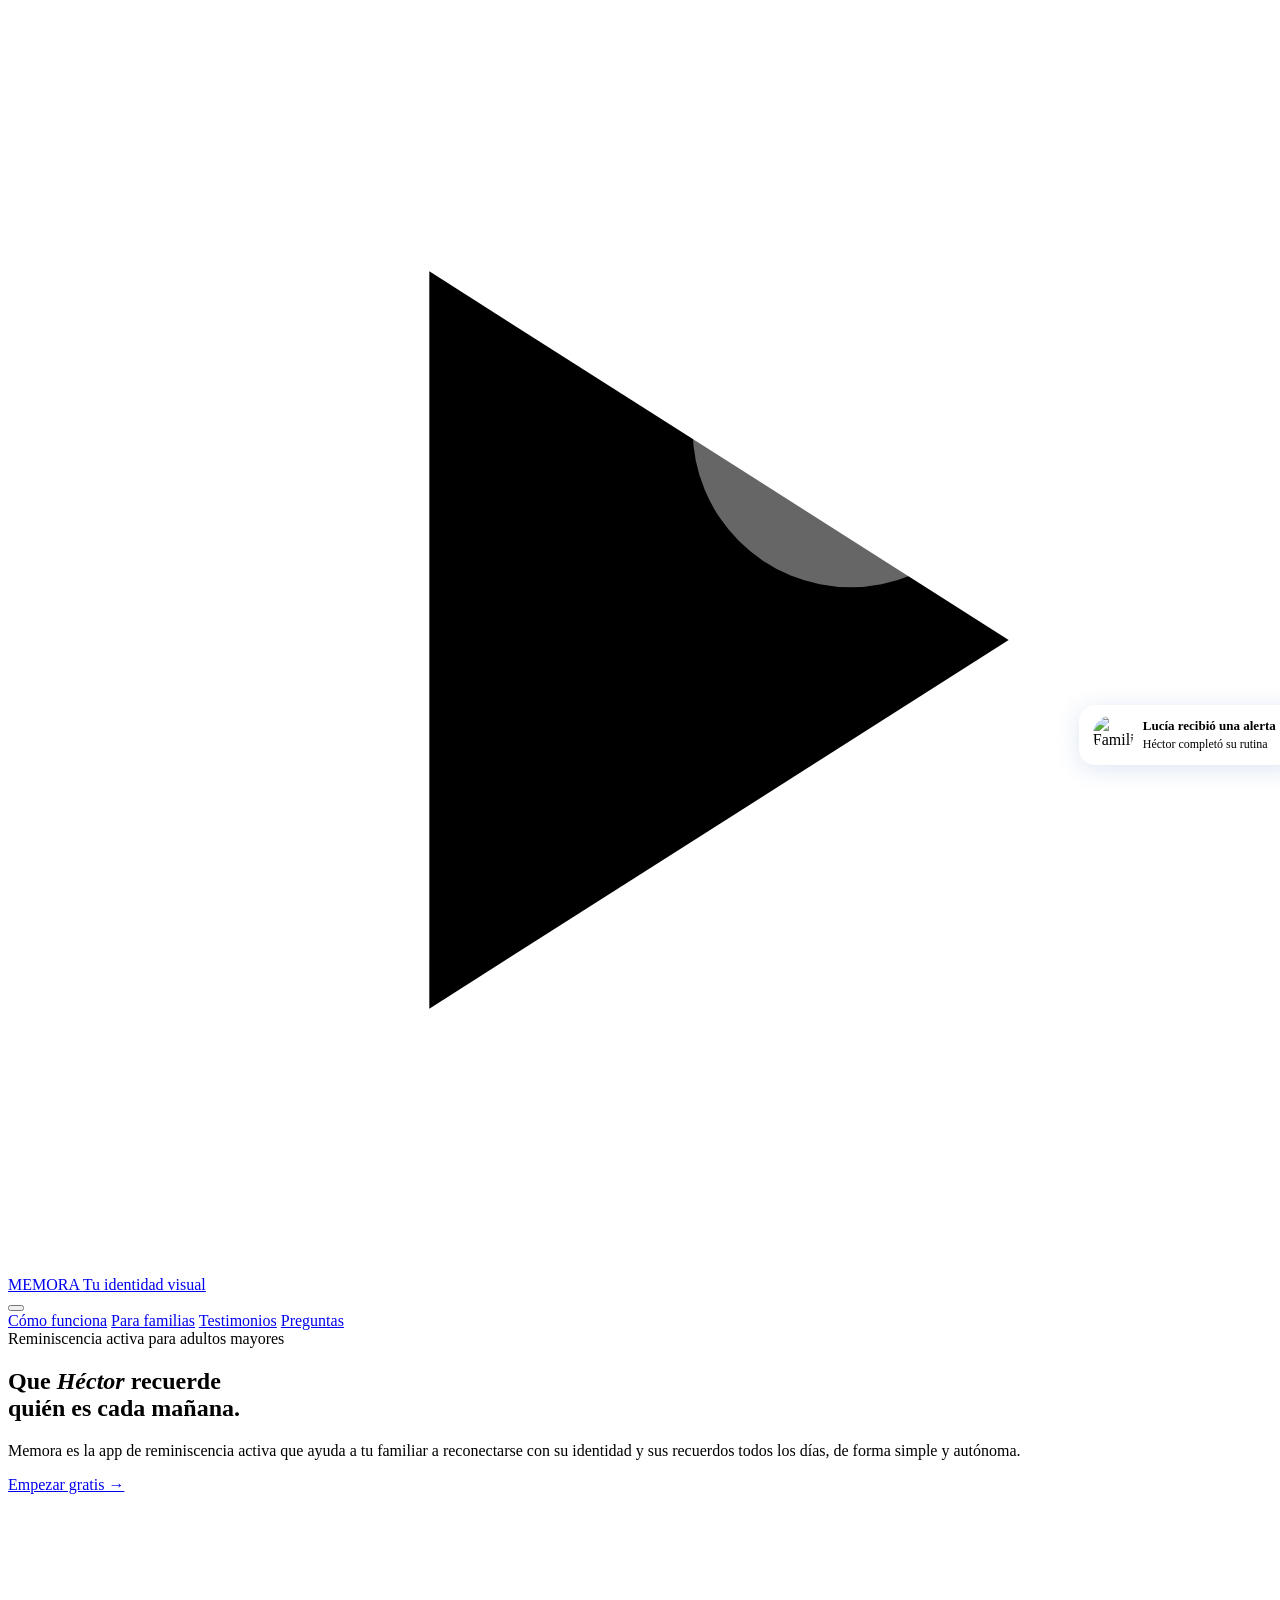
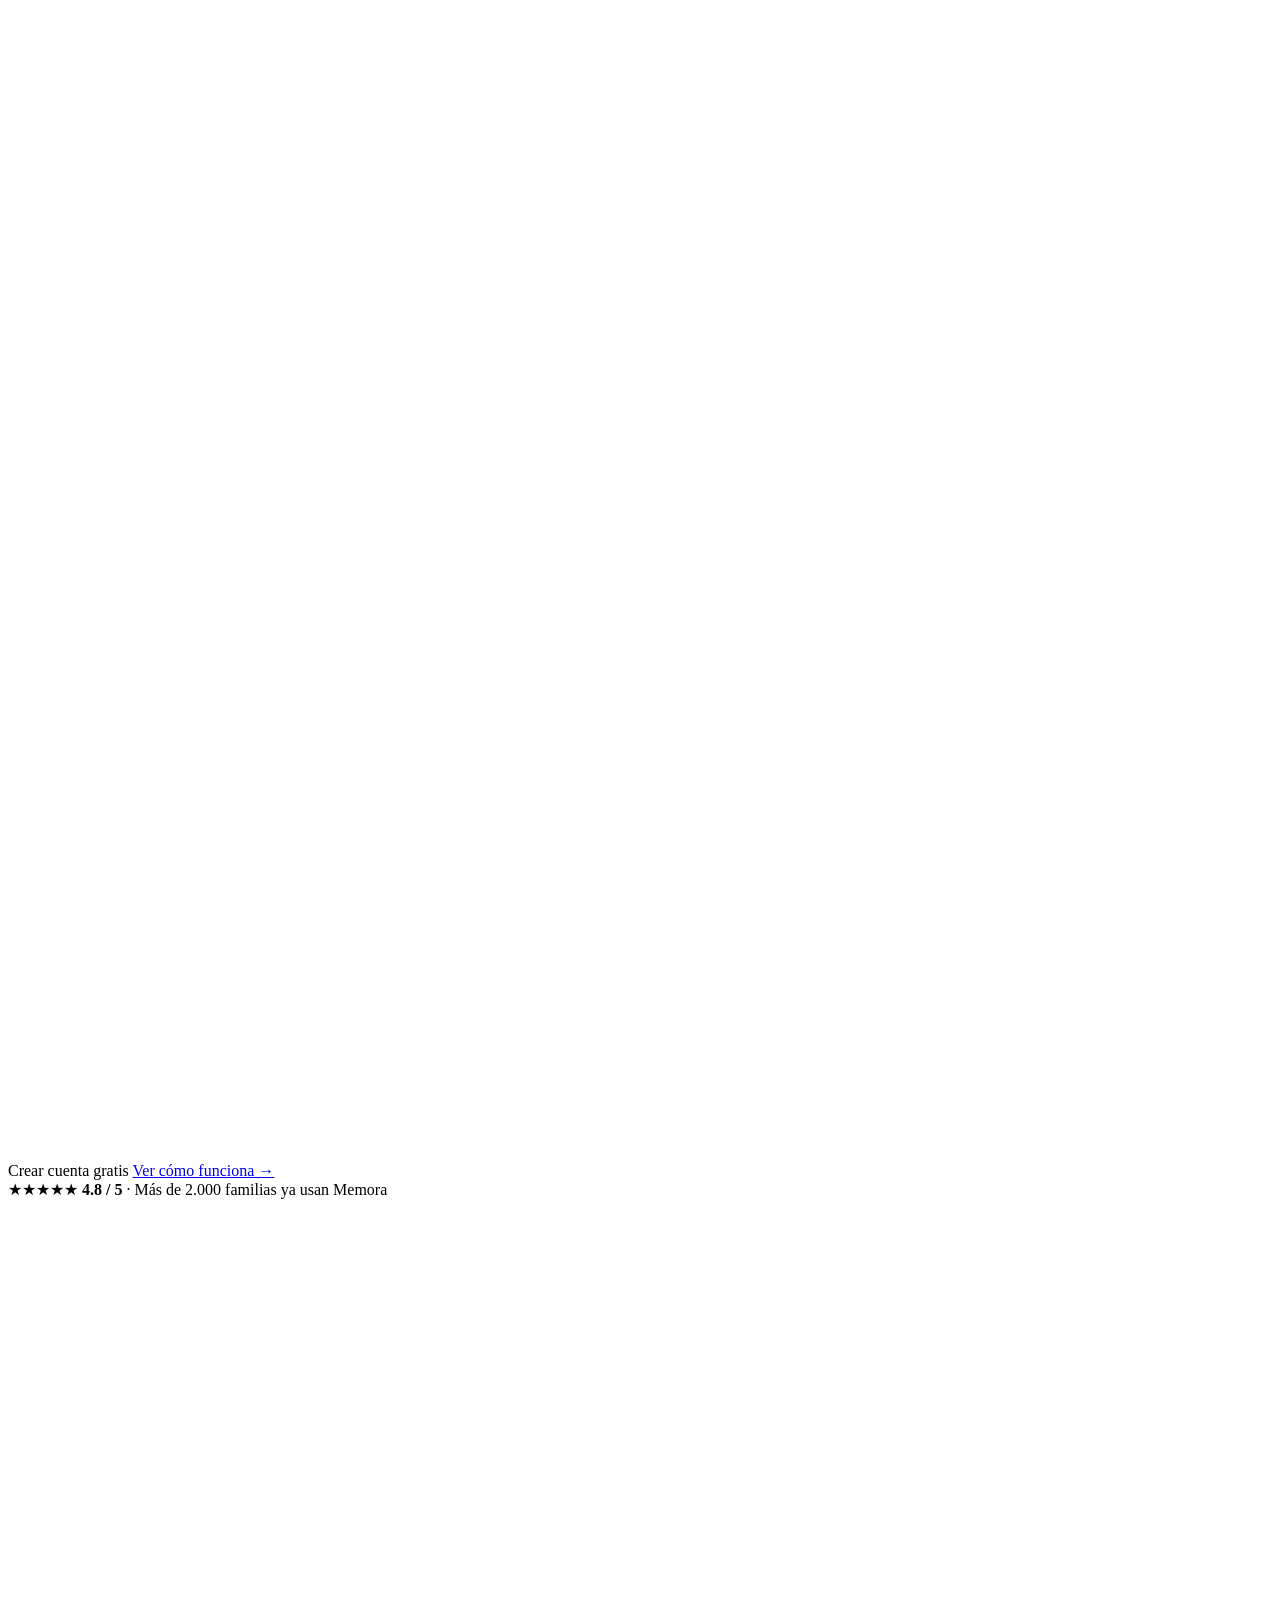
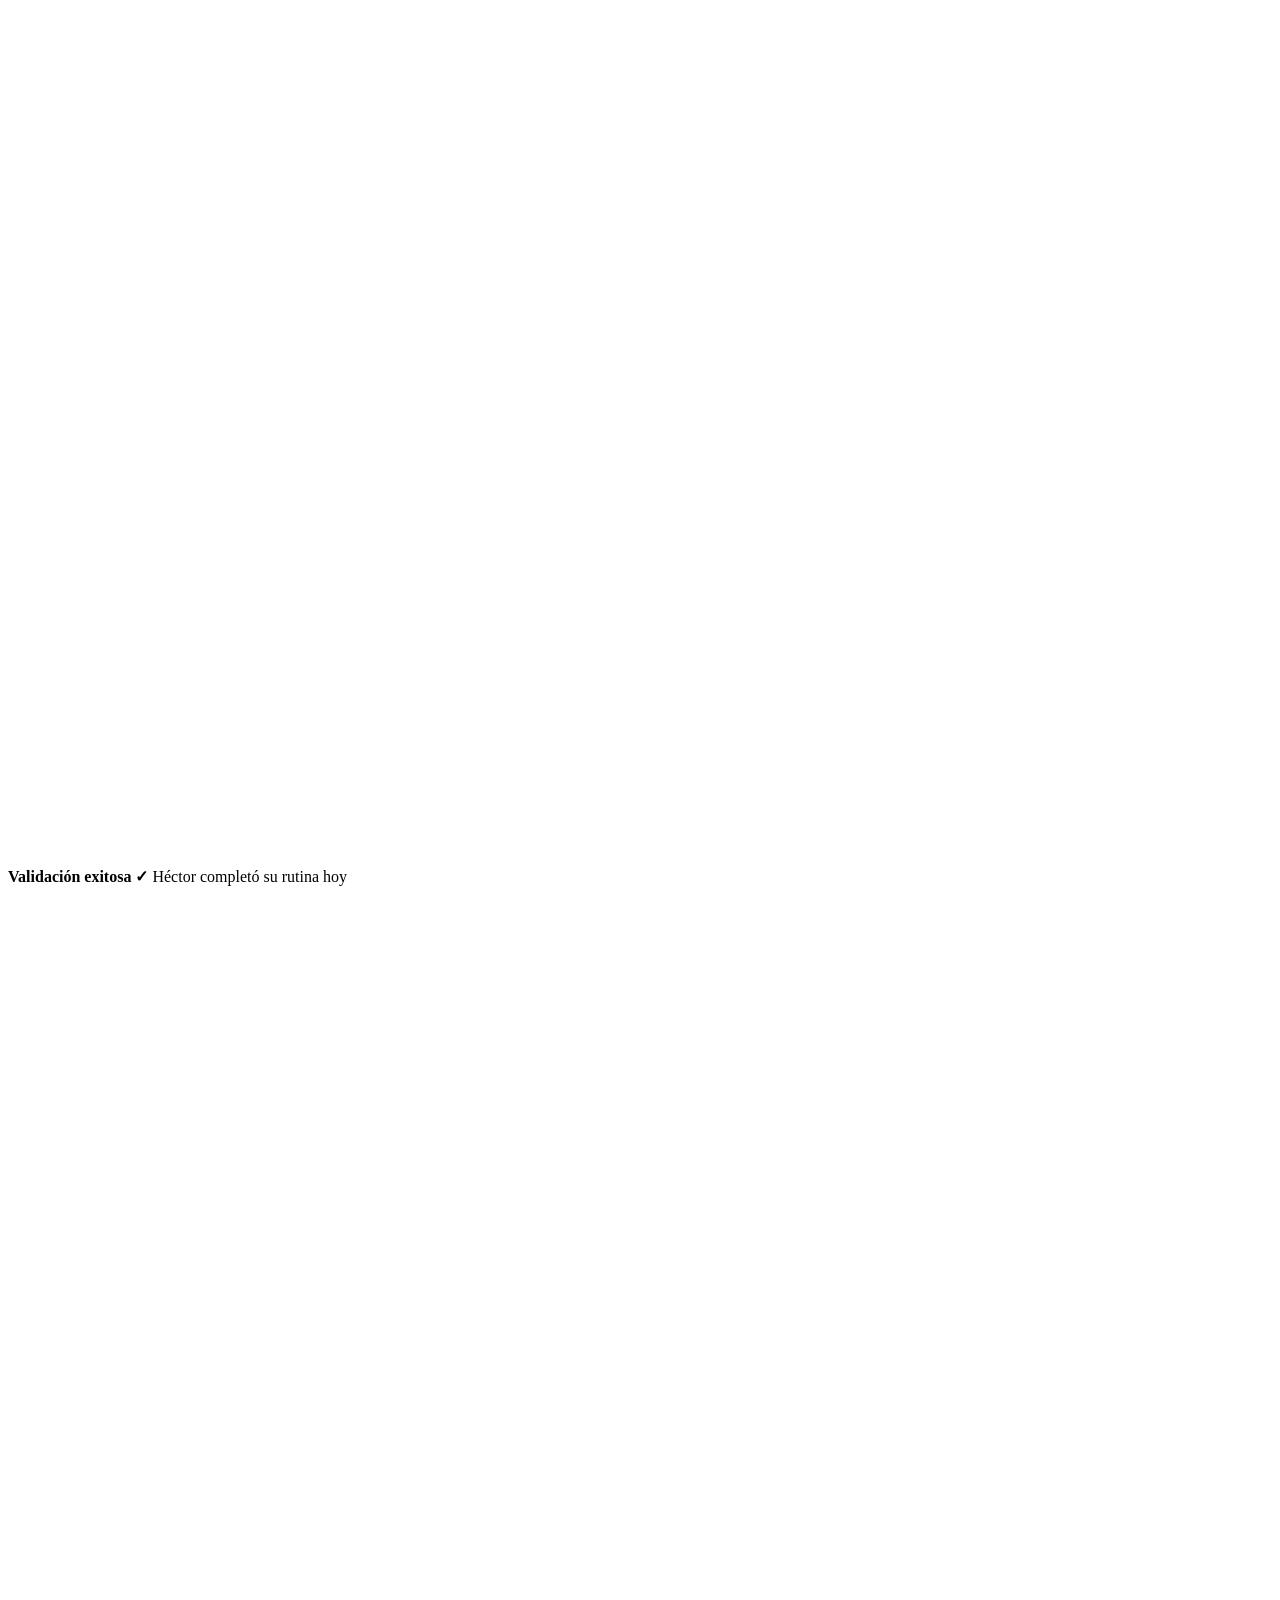
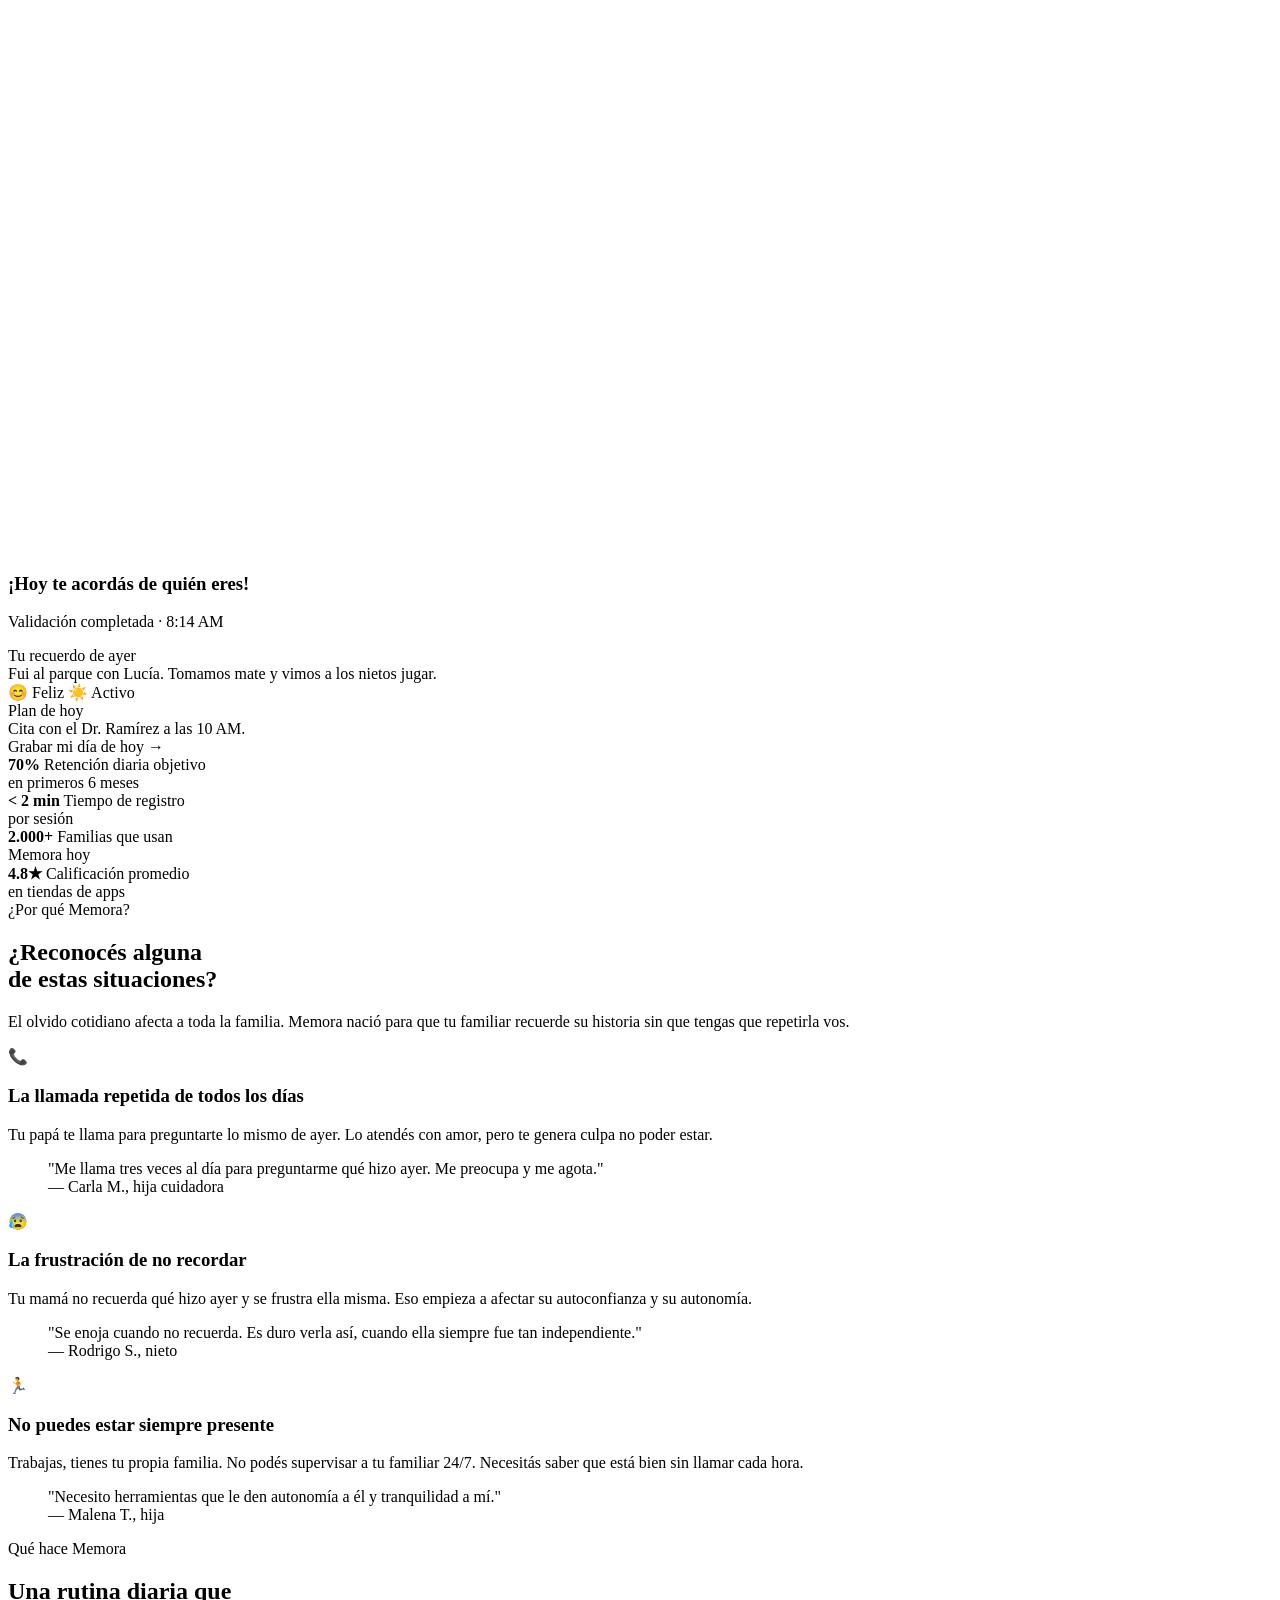
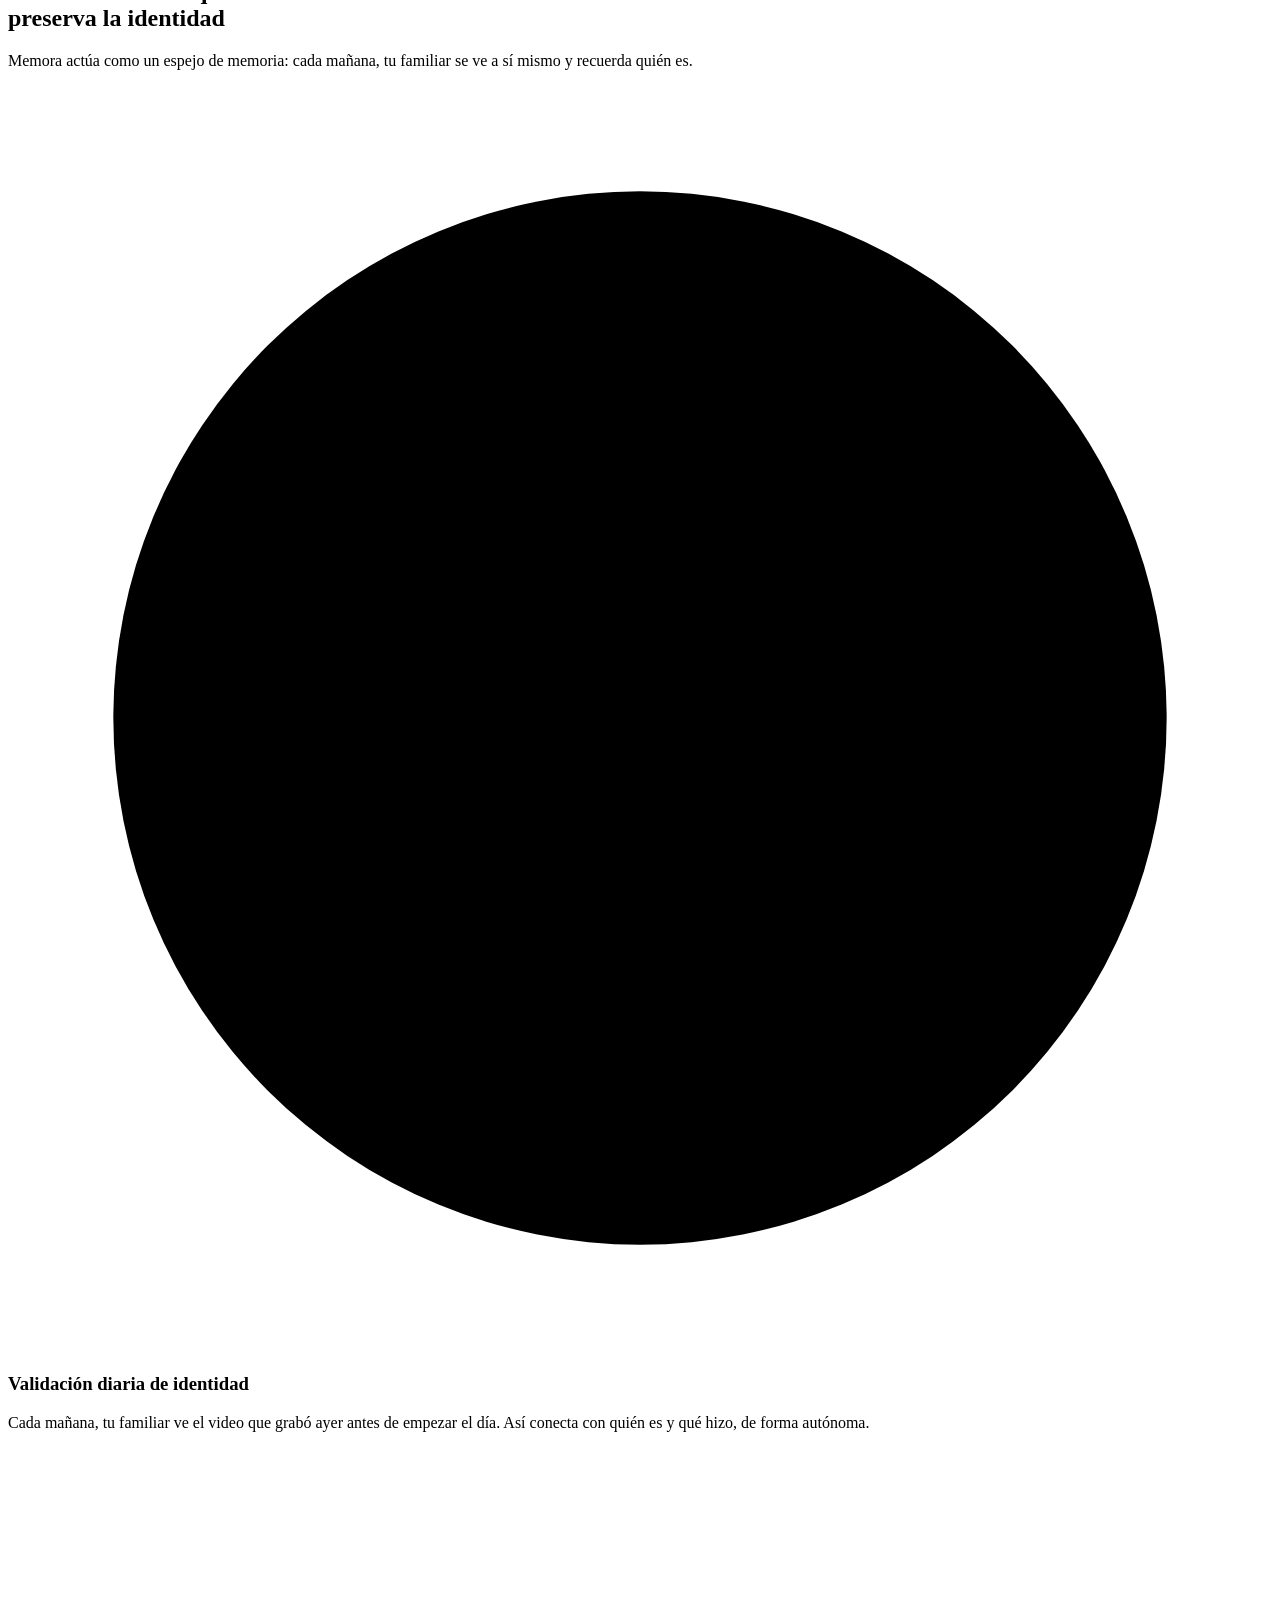
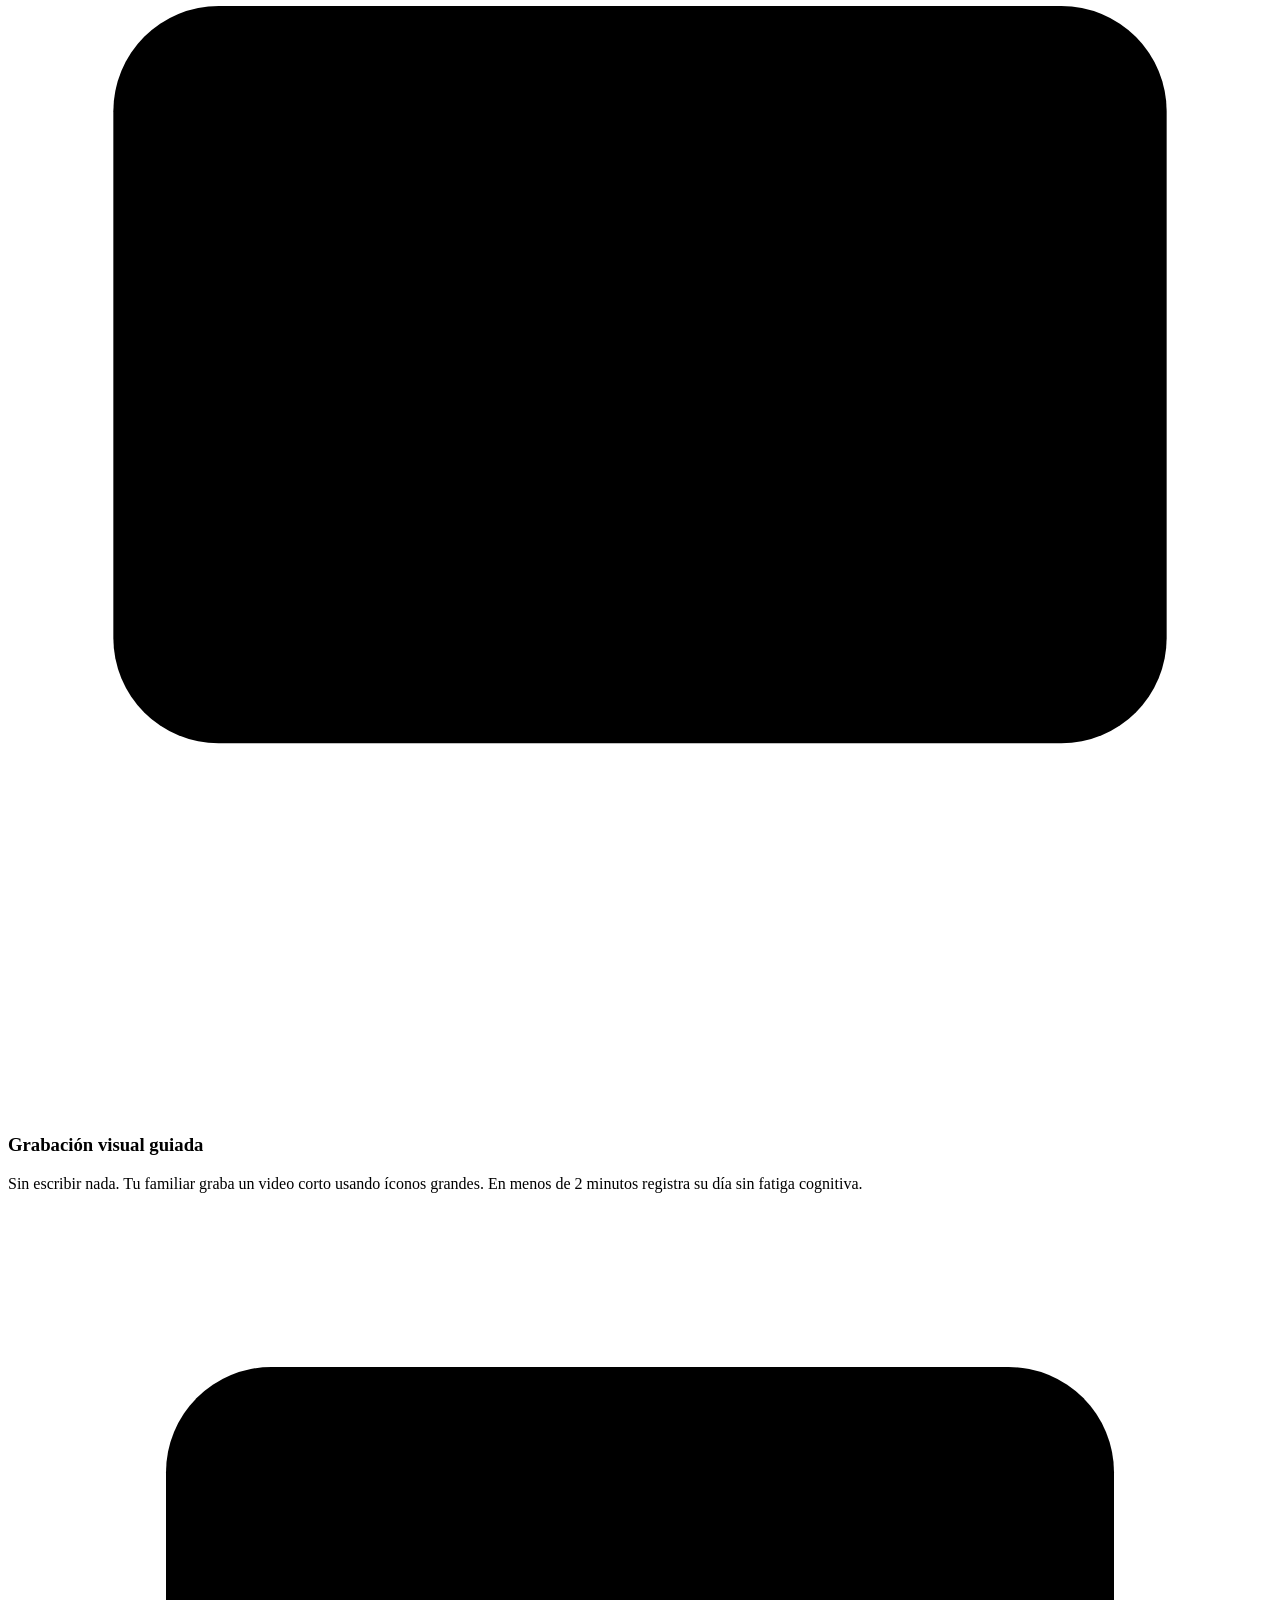
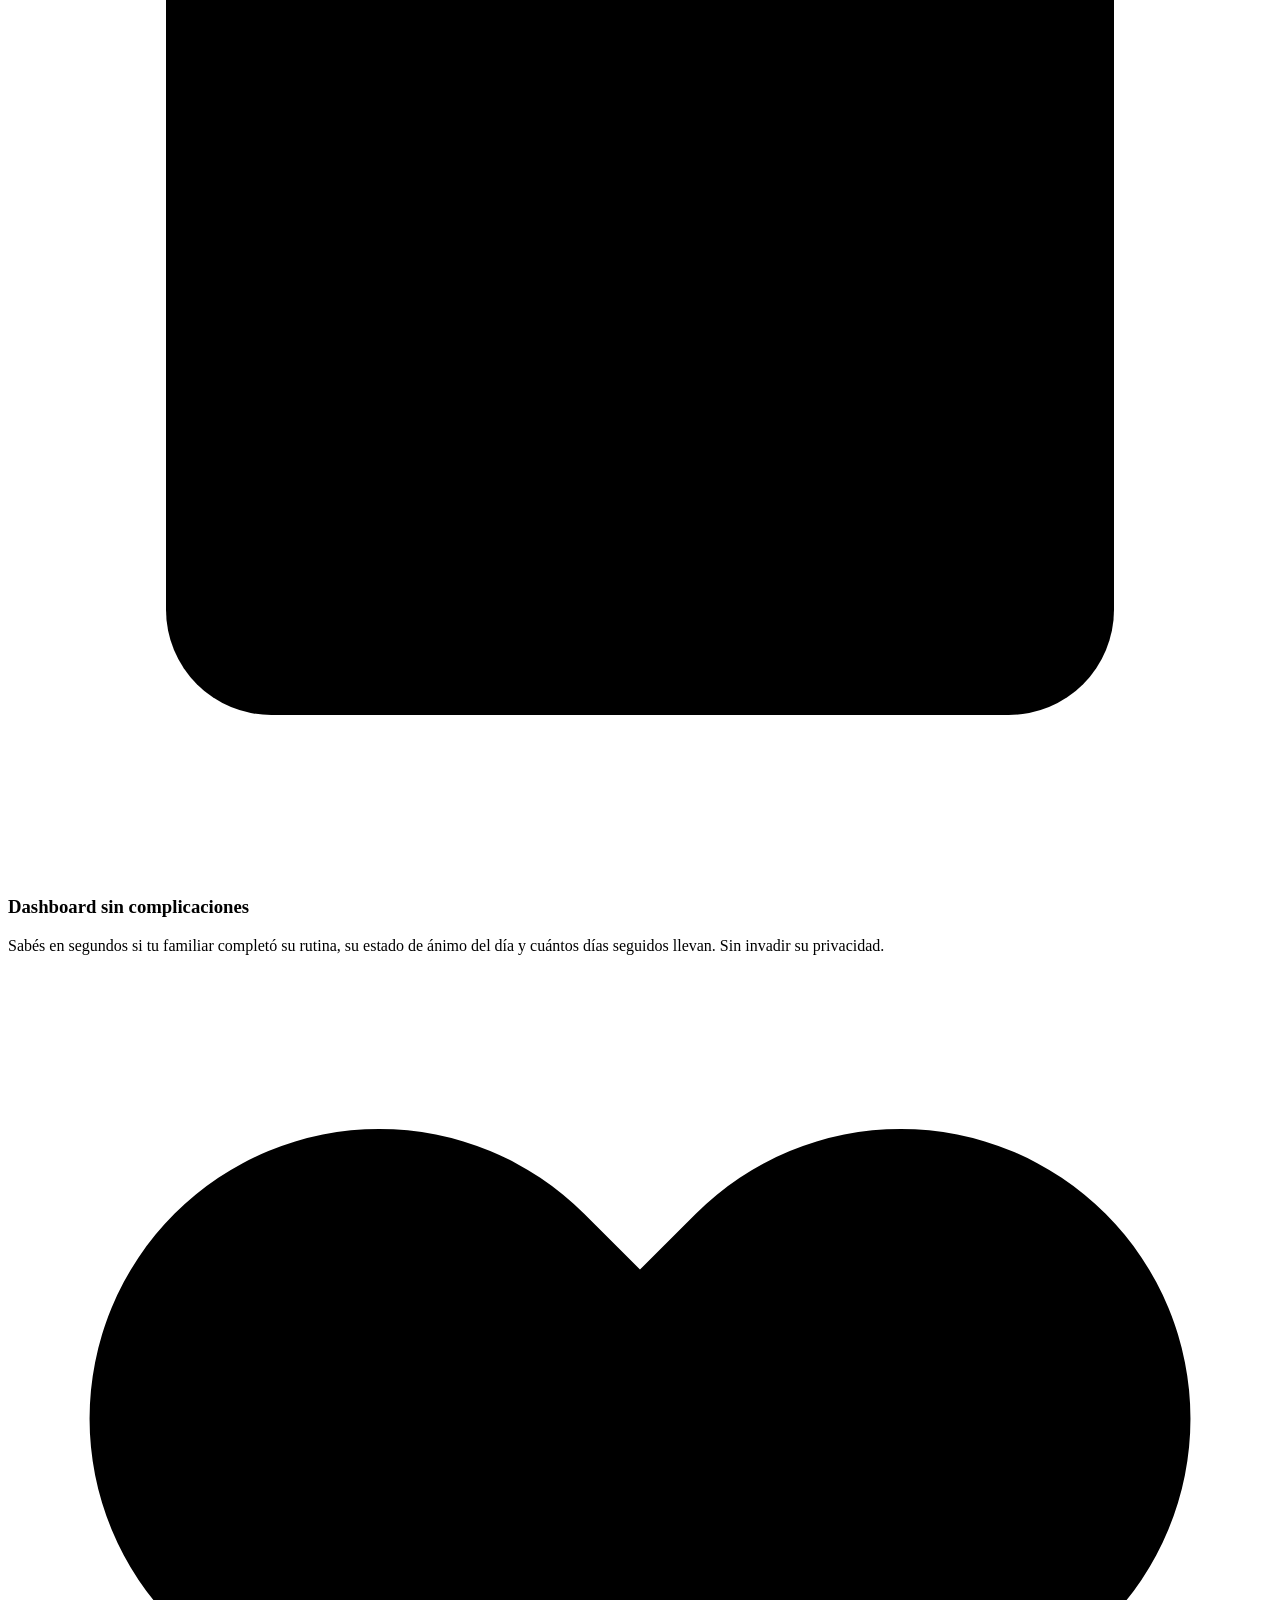
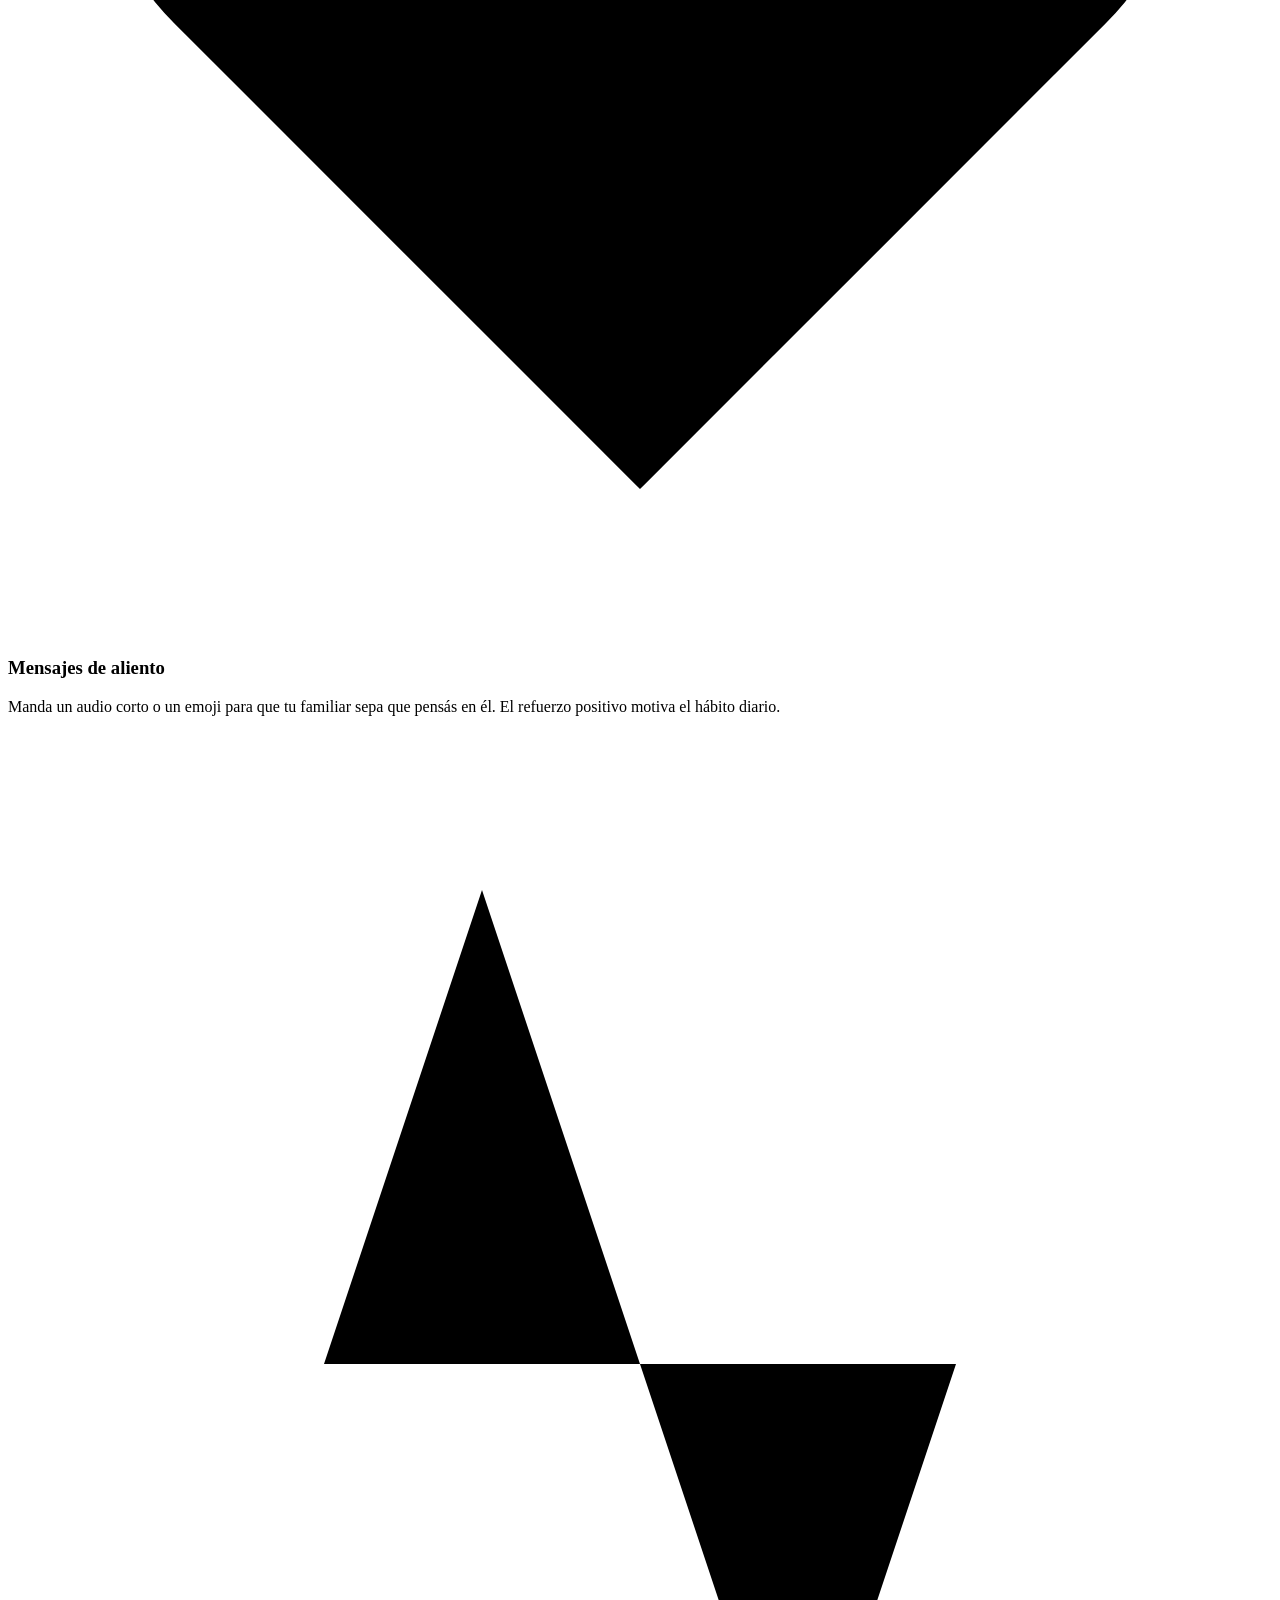
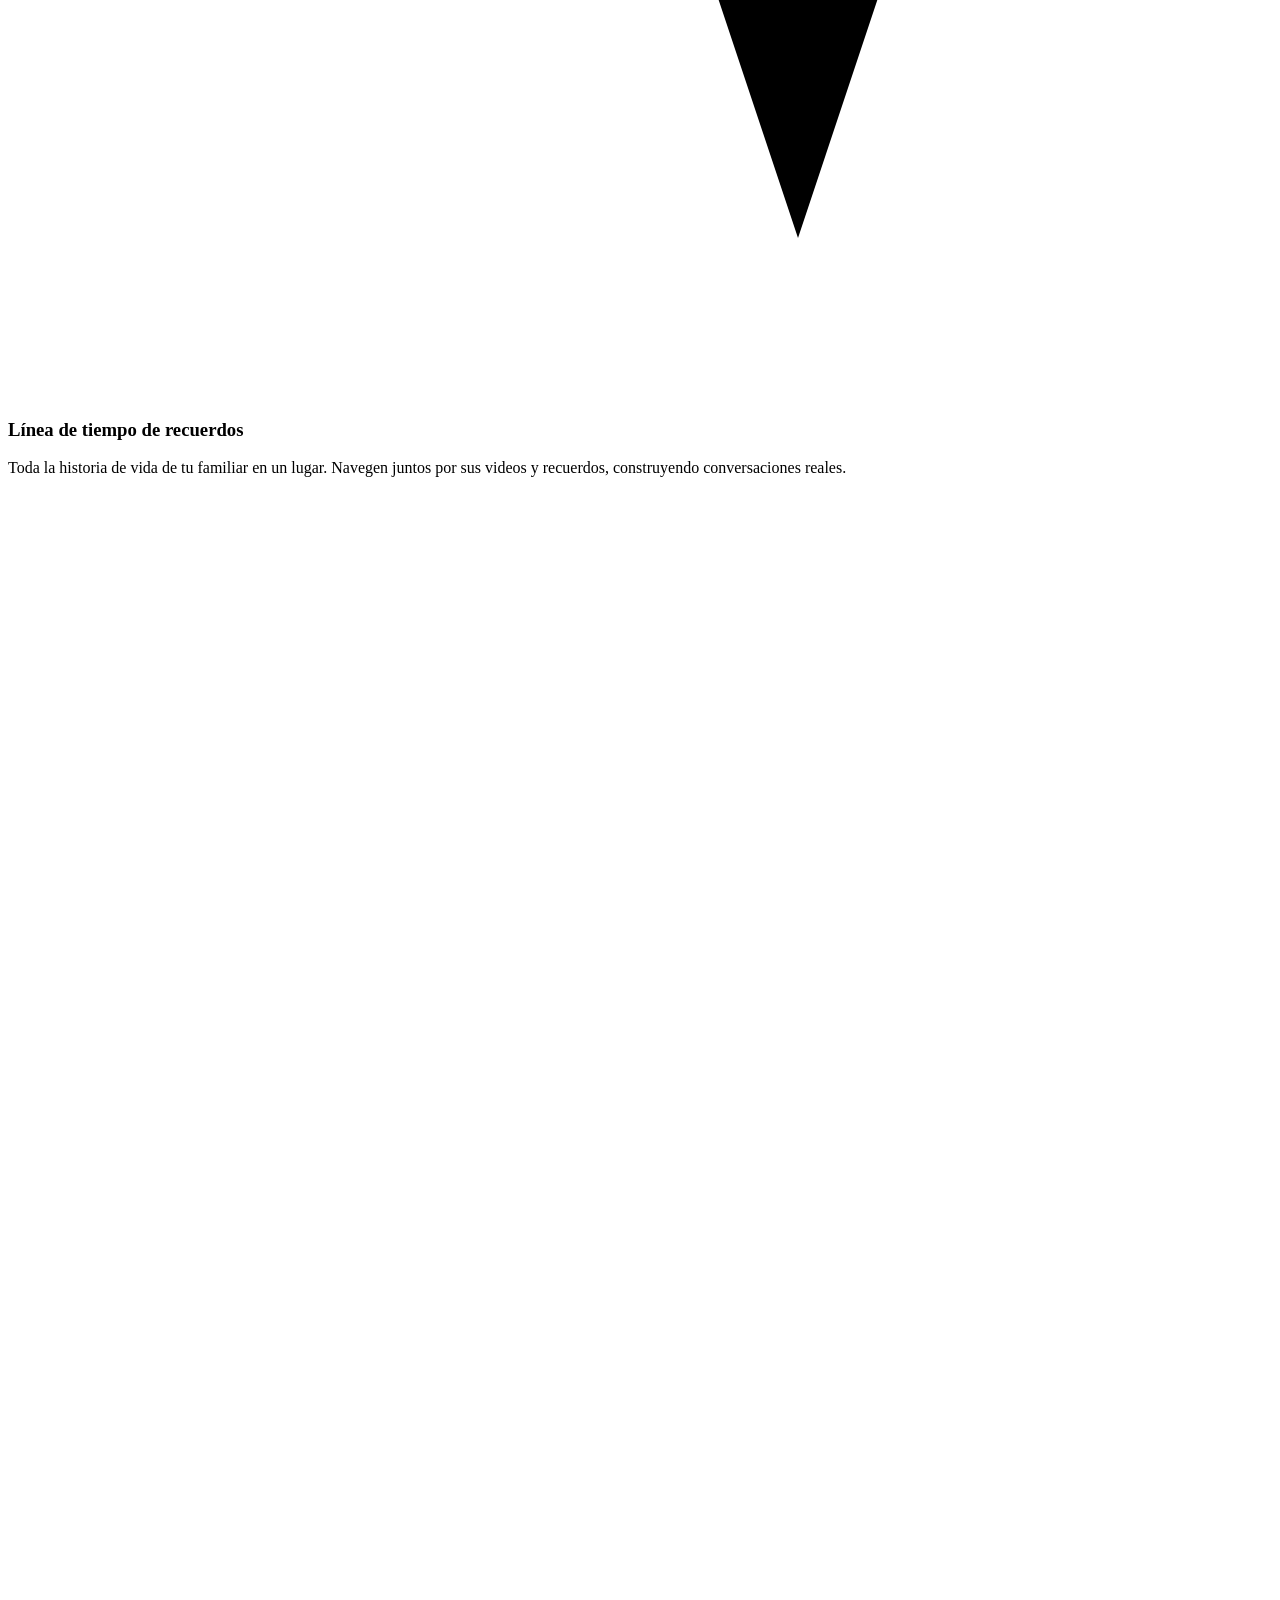
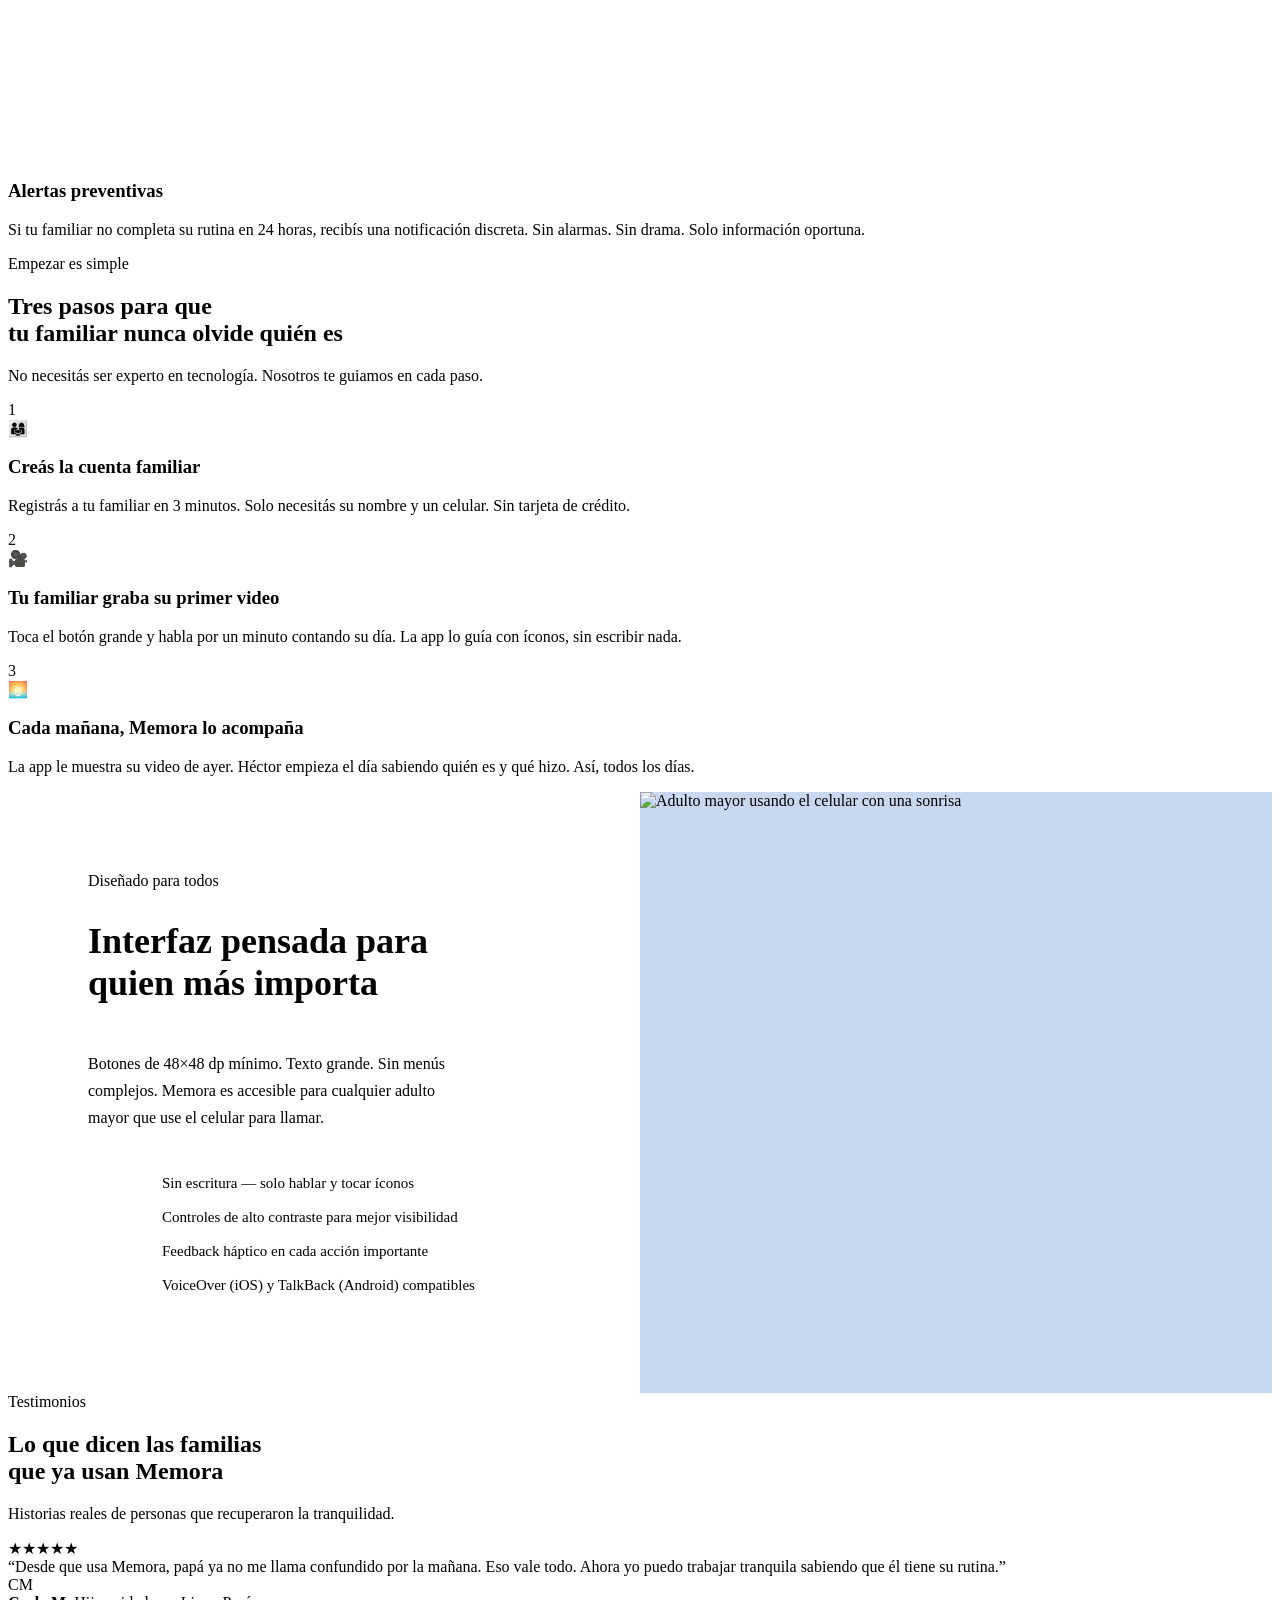
==== commit 3762ae73: "Updated index.html small text fixes" ====
--- a/public/index.html
+++ b/public/index.html
@@ -90,7 +90,7 @@
           <div class="check-circle">
             <svg viewBox="0 0 24 24" fill="none" stroke="white" stroke-width="2.5"><path d="M20 6L9 17l-5-5"/></svg>
           </div>
-          <h3>¡Hoy te acordás de quién sos!</h3>
+          <h3>¡Hoy te acordás de quién eres!</h3>
           <p>Validación completada · 8:14 AM</p>
         </div>
         <div class="phone-screen-body">
@@ -172,7 +172,7 @@
     </div>
     <div class="pain-card">
       <div class="pain-icon">🏃</div>
-      <h3>No podés estar siempre presente</h3>
+      <h3>No puedes estar siempre presente</h3>
       <p>Trabajas, tienes tu propia familia. No podés supervisar a tu familiar 24/7. Necesitás saber que está bien sin llamar cada hora.</p>
       <blockquote>"Necesito herramientas que le den autonomía a él y tranquilidad a mí."<br>— Malena T., hija</blockquote>
     </div>
@@ -214,14 +214,14 @@
         <svg viewBox="0 0 24 24"><path d="M20.84 4.61a5.5 5.5 0 0 0-7.78 0L12 5.67l-1.06-1.06a5.5 5.5 0 0 0-7.78 7.78l1.06 1.06L12 21.23l7.78-7.78 1.06-1.06a5.5 5.5 0 0 0 0-7.78z"/></svg>
       </div>
       <h3>Mensajes de aliento</h3>
-      <p>Mandá un audio corto o un emoji para que tu familiar sepa que pensás en él. El refuerzo positivo motiva el hábito diario.</p>
+      <p>Manda un audio corto o un emoji para que tu familiar sepa que pensás en él. El refuerzo positivo motiva el hábito diario.</p>
     </div>
     <div class="benefit-card">
       <div class="benefit-icon-wrap">
         <svg viewBox="0 0 24 24"><polyline points="22 12 18 12 15 21 9 3 6 12 2 12"/></svg>
       </div>
       <h3>Línea de tiempo de recuerdos</h3>
-      <p>Toda la historia de vida de tu familiar en un lugar. Navegan juntos por sus videos y recuerdos, construyendo conversaciones reales.</p>
+      <p>Toda la historia de vida de tu familiar en un lugar. Navegen juntos por sus videos y recuerdos, construyendo conversaciones reales.</p>
     </div>
     <div class="benefit-card">
       <div class="benefit-icon-wrap">
